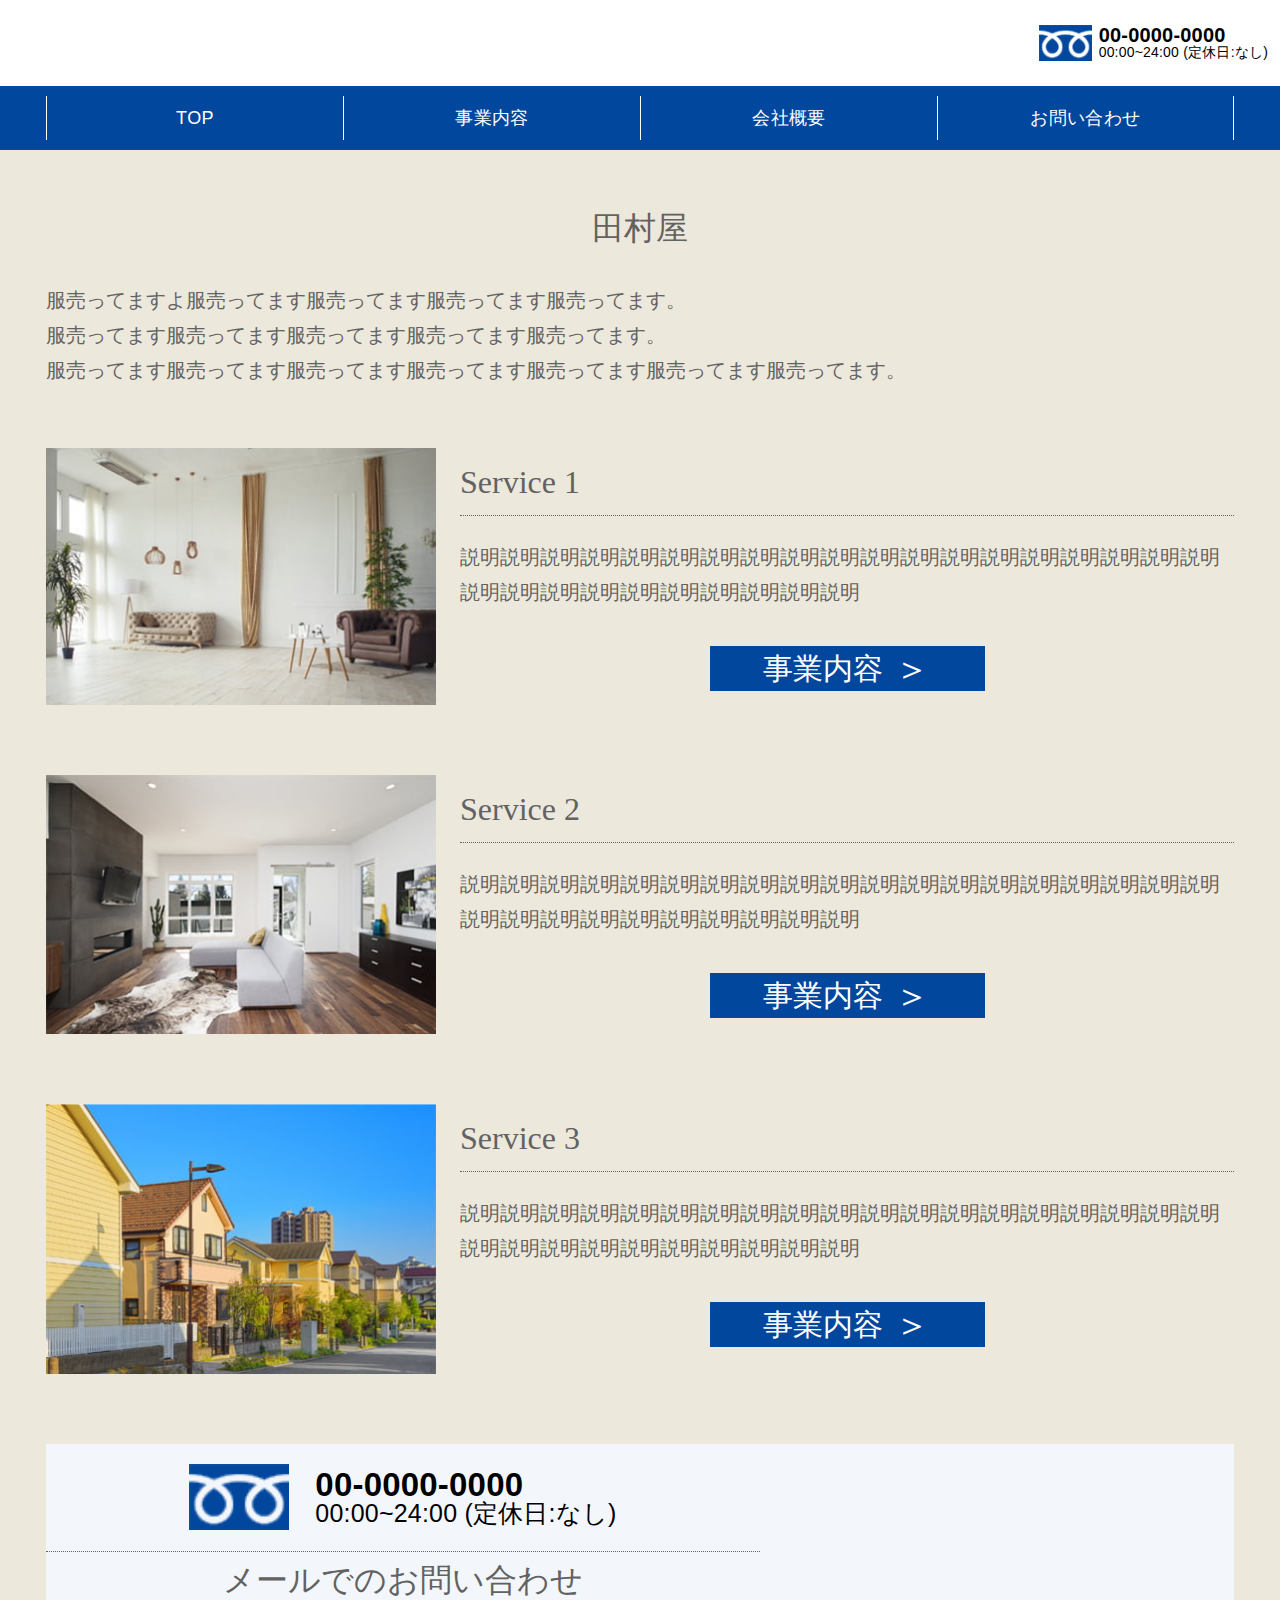
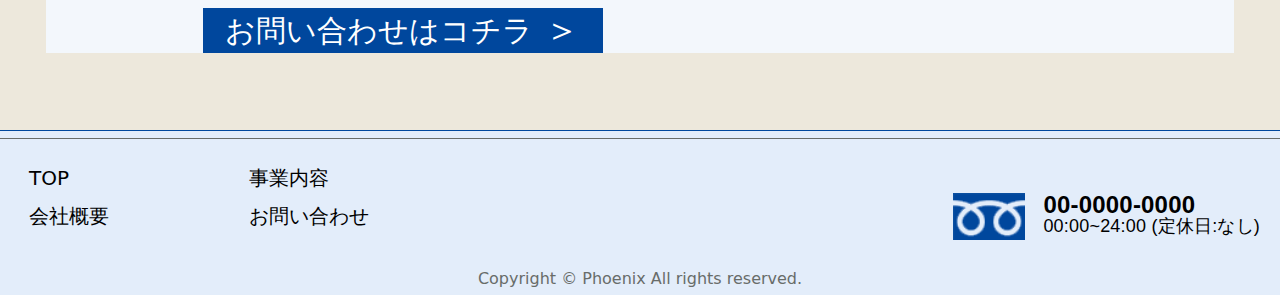
==== index.html @ 678278f4 "トップページと事業内容追加" ====
<!doctype html>
<html lang="ja">

<head>
  <meta charset="UTF-8">
  <meta name="viewport" content="width=device-width, initial-scale=1, shrink-to-fit=no">
  <title>田村屋</title>
  <link rel="stylesheet" href="css/style2.css">
</head>

<body>
  <header class="header">
    <div class="header__inner">
      <div class="header__logo">
        <a href="index.html">
          <img src="" alt="">
        </a>
      </div>
      <div class="header__contact">
        <div class="header__contact__icon">
          <img src="img/icon_tel.png" alt="">
        </div>
        <div class="header__contact__txt">
          <p class="header__contact__txt--1"><a href="tel:03-6456-3556">00-0000-0000</a></p>
          <p class="header__contact__txt--2">00:00~24:00 (定休日:なし)</p>
        </div>
      </div>
    </div>

    <nav class="header__nav">
      <ul class="header__nav-list">
        <li class="header__nav-list-item">
          <a href="index.html">TOP</a>
        </li>
        <li class="header__nav-list-item">
          <a href="remodel/index.html">事業内容</a>
        </li>
        </li>
        <li class="header__nav-list-item">
          <a href="about/index.html">会社概要</a>
        </li>
        <li class="header__nav-list-item">
          <a href="contact/index.html">お問い合わせ</a>
        </li>
      </ul>
    </nav>

  </header>
  <main class="top">

    <div class="content__inner">
      <section class="intro">
        <h2 class="sec__ttl">田村屋</h2>
        <p class="sec__txt">
          服売ってますよ服売ってます服売ってます服売ってます服売ってます。<br>
          服売ってます服売ってます服売ってます服売ってます服売ってます。<br>
          服売ってます服売ってます服売ってます服売ってます服売ってます服売ってます服売ってます。
        </p>
      </section>

      <section class="service">
        <div class="service__img">
          <img src="img/top_pic01.jpg" alt="">
        </div>
        <div class="service__content">
          <div class="service__content-head">
            <h2 class="sec__ttl">Service 1</h2>
          </div>
          <div class="service__content-bottom">
            <p class="sec__txt">説明説明説明説明説明説明説明説明説明説明説明説明説明説明説明説明説明説明説明説明説明説明説明説明説明説明説明説明説明</p>
            <a href="category/refurbishment/index.html">事業内容 <span class="icon">＞</span></a>
          </div>
        </div>
      </section>

      <section class="service">
        <div class="service__img">
          <img src="img/top_pic02.jpg" alt="">
        </div>
        <div class="service__content">
          <div class="service__content-head">
            <h2 class="sec__ttl">Service 2</h2>
          </div>
          <div class="service__content-bottom">
            <p class="sec__txt">説明説明説明説明説明説明説明説明説明説明説明説明説明説明説明説明説明説明説明説明説明説明説明説明説明説明説明説明説明</p>
            <a href="category/renovation/index.html">事業内容 <span class="icon">＞</span></a>
          </div>
        </div>
      </section>

      <section class="service">
        <div class="service__img">
          <img src="img/top_pic03.jpg" alt="">
        </div>
        <div class="service__content">
          <div class="service__content-head">
            <h2 class="sec__ttl">Service 3</h2>
          </div>
          <div class="service__content-bottom">
            <p class="sec__txt">説明説明説明説明説明説明説明説明説明説明説明説明説明説明説明説明説明説明説明説明説明説明説明説明説明説明説明説明説明
            </p>
            <a href="category/roof/index.html">事業内容 <span class="icon">＞</span></a>
          </div>
        </div>
      </section>

      <!--
      <section class="service-panel">
        <div class="service__content">
          <div class="service__content-head">
            <h2 class="sec__ttl">太陽光パネル設置サービス</h2>
          </div>
          <div class="service__content-bottom">
            <p class="sec__txt">太陽光パネルが0円で設置可能です。ご自宅の屋根を太陽光設置に貸していただけませんか？<br>
              ・地球にやさしいクリーンな太陽光発電<br>
              ・災害の備えに
            </p>
            <a href="category/solar/index.html">詳しくはコチラ <span class="icon">＞</span></a>
          </div>
        </div>
        <div class="service__img">
          <img src="img/top_pic07.jpg" alt="">
        </div>
      </section>
    -->

      <section class="sec__contact">
        <div class="sec__contact__content">
          <div class="sec__contact__content-head">
            <div class="sec__contact__content__icon">
              <img src="img/icon_tel.png" alt="">
            </div>
            <div class="sec__contact__content__txt">
              <p class="sec__contact__content__txt--1"><a href="tel:03-6456-3556">00-0000-0000</a></p>
              <p class="sec__contact__content__txt--2">00:00~24:00 (定休日:なし)</p>
            </div>
          </div>
          <div class="sec__contact__content-bottom">
            <p class="sec__txt">メールでのお問い合わせ</p>
            <a href="">お問い合わせはコチラ <span class="icon">＞</span></a>
          </div>
        </div>
      </section>
    </div>
  </main>

  <footer class="footer">
    <div class="footer__inner">
      <nav class="footer__nav">
        <ul class="footer__nav-list">
          <li class="footer__nav-list-item">
            <a href="index.html">TOP</a>
          </li>
          <li class="footer__nav-list-item">
            <a href="case/index.html">事業内容</a>
          </li>
          <li class="footer__nav-list-item">
            <a href="about/index.html">会社概要</a>
          </li>
          <li class="footer__nav-list-item">
            <a href="contact/index.html">お問い合わせ</a>
          </li>
        </ul>
      </nav>
      <div class="footer__contact">
        <div class="footer__contact__icon">
          <img src="img/icon_tel.png" alt="">
        </div>
        <div class="footer__contact__txt">
          <p class="footer__contact__txt--1"><a href="tel:03-6456-3556">00-0000-0000</a></p>
          <p class="footer__contact__txt--2">00:00~24:00 (定休日:なし)</p>
        </div>
      </div>
    </div>
    <small class="copyright">Copyright © Phoenix All rights reserved.</small>
  </footer>
</body>

</html>
---- css/style2.css ----
@charset "UTF-8";
/*! sanitize.css v8.0.0 | CC0 License | github.com/csstools/sanitize.css */
*,
::before,
::after {
  background-repeat: no-repeat;
  box-sizing: border-box;
}

::before,
::after {
  text-decoration: inherit;
  vertical-align: inherit;
}

html {
  font-size: 62.5%;
  cursor: default;
  font-family: system-ui, -apple-system, Segoe UI, Roboto, Ubuntu, Cantarell, Oxygen, sans-serif, "Apple Color Emoji", "Segoe UI Emoji", "Segoe UI Symbol", "Noto Color Emoji";
  line-height: 1.15;
  -moz-tab-size: 4;
  tab-size: 4;
  -ms-text-size-adjust: 100%;
  -webkit-text-size-adjust: 100%;
  word-break: break-word;
}

html,
body,
h1,
h2,
h3,
h4,
h5,
h6,
a,
p,
span,
em,
small,
strong,
sub,
sup,
mark,
del,
ins,
strike,
abbr,
dfn,
blockquote,
q,
cite,
code,
pre,
ol,
ul,
li,
dl,
dt,
dd,
div,
section,
article,
main,
aside,
nav,
header,
hgroup,
footer,
img,
figure,
figcaption,
address,
time,
audio,
video,
canvas,
iframe,
details,
summary,
fieldset,
form,
label,
legend,
table,
caption,
tbody,
tfoot,
thead,
tr,
th,
td {
  margin: 0;
  padding: 0;
  border: 0;
}

* {
  font-family: inherit;
  font-size: inherit;
  line-height: inherit;
}

h1 {
  font-size: 2em;
}

hr {
  height: 0;
  overflow: visible;
}

main {
  display: block;
  background-color: #ede8dc;
}

code,
kbd,
samp,
pre {
  font-family: Menlo, Consolas, Roboto Mono, Ubuntu Monospace, Oxygen Mono, Liberation Mono, monospace;
  font-size: 1em;
}

ol,
ul {
  list-style: none;
}

img,
video {
  max-width: 100%;
}

abbr[title] {
  text-decoration: underline dotted;
}

b,
strong {
  font-weight: bolder;
}

small {
  font-size: 80%;
}

::-moz-selection {
  background-color: #b3d4fc;
  color: #000;
  text-shadow: none;
}

::selection {
  background-color: #b3d4fc;
  color: #000;
  text-shadow: none;
}

audio,
canvas,
iframe,
img,
svg,
video {
  vertical-align: middle;
}

audio,
canvas,
video {
  display: inline-block;
}

audio:not([controls]) {
  display: none;
  height: 0;
}

img {
  border-style: none;
}

svg {
  fill: currentColor;
}

svg:not(:root) {
  overflow: hidden;
}

table {
  border-collapse: collapse;
}

button,
input,
select,
textarea {
  font-family: inherit;
  font-size: inherit;
  line-height: inherit;
}

button {
  overflow: visible;
  text-transform: none;
}

button,
[type="button"],
[type="reset"],
[type="submit"] {
  -webkit-appearance: button;
}

fieldset {
  padding: 0.35em 0.75em 0.625em;
}

button {
  background-color: transparent;
  border: none;
  cursor: pointer;
  outline: none;
  padding: 0;
  appearance: none;
}

button,
input {
  overflow: visible;
}

legend {
  color: inherit;
  display: table;
  max-width: 100%;
  white-space: normal;
}

progress {
  display: inline-block;
  vertical-align: baseline;
}

button,
select {
  text-transform: none;
}

textarea {
  margin: 0;
  overflow: auto;
  resize: vertical;
}

[type="checkbox"],
[type="radio"] {
  padding: 0;
}

[type="search"] {
  -webkit-appearance: textfield;
  outline-offset: -2px;
}

::-webkit-inner-spin-button,
::-webkit-outer-spin-button {
  height: auto;
}

::-webkit-input-placeholder {
  opacity: 0.54;
}

::-webkit-search-decoration {
  -webkit-appearance: none;
}

::-webkit-file-upload-button {
  -webkit-appearance: button;
  font: inherit;
}

::-moz-focus-inner {
  border-style: none;
  padding: 0;
}

:-moz-focusring {
  outline: 1px dotted ButtonText;
}

dialog {
  background-color: #fff;
  border: solid;
  color: #000;
  display: block;
  height: -moz-fit-content;
  height: -webkit-fit-content;
  height: fit-content;
  left: 0;
  margin: auto;
  padding: 1em;
  position: absolute;
  right: 0;
  width: -moz-fit-content;
  width: -webkit-fit-content;
  width: fit-content;
}

dialog:not([open]) {
  display: none;
}

summary {
  display: list-item;
}

a,
area,
button,
input,
label,
select,
summary,
textarea,
[tabindex] {
  -ms-touch-action: manipulation;
  touch-action: manipulation;
}

a {
  text-decoration: none;
}

template,
[hidden] {
  display: none;
}

[aria-busy="true"] {
  cursor: progress;
}

[aria-controls] {
  cursor: pointer;
}

[aria-disabled="true"],
[disabled] {
  cursor: not-allowed;
}

[aria-hidden="false"][hidden]:not(:focus) {
  clip: rect(0, 0, 0, 0);
  display: inherit;
  position: absolute;
}

a {
  color: inherit;
}

img {
  width: 100%;
  height: auto;
}

.sp {
  display: none !important;
}

@media screen and (max-width: 768px) {
  .sp {
    display: block !important;
  }
}

@media screen and (max-width: 768px) {
  .pc {
    display: none !important;
  }
}

.sec__ttl {
  font-family: '游明朝','Yu Mincho',YuMincho,'Hiragino Mincho Pro',serif;
  font-size: 32px;
  font-weight: 500;
  color: #626262;
}

@media screen and (max-width: 1180px) {
  .sec__ttl {
    font-size: 2.5vw;
  }
}

@media screen and (max-width: 768px) {
  .sec__ttl {
    font-size: 18px;
  }
}

.sec__txt,
.case__content-bottom p {
  font-family: '游明朝','Yu Mincho',YuMincho,'Hiragino Mincho Pro',serif;
  font-size: 20px;
  line-height: calc(35 / 20);
  color: #626262;
}

@media screen and (max-width: 1180px) {
  .sec__txt,
  .case__content-bottom p {
    font-size: 1.6vw;
  }
}

@media screen and (max-width: 768px) {
  .sec__txt,
  .case__content-bottom p {
    font-size: 13px;
    line-height: 1.5;
  }
}

.sec__inner {
  width: calc(100% - 92px);
  max-width: 1190px;
  margin: 0 auto;
}

@media screen and (max-width: 1180px) {
  .sec__inner {
    width: 96%;
  }
}

.content__inner {
  width: calc(100% - 92px);
  max-width: 1190px;
  margin: 0 auto;
}

@media screen and (max-width: 1180px) {
  .content__inner {
    width: 96%;
  }
}

body.fixed {
  overflow: hidden;
  height: 100vh;
}

.sec__contact {
  display: flex;
  justify-content: space-between;
  background-color: #f3f7fc;
}

@media screen and (max-width: 768px) {
  .sec__contact {
    flex-wrap: wrap;
  }
}

.sec__contact__content {
  width: calc(100% - 474px);
  background-color: #f3f7fc;
}

@media screen and (max-width: 1180px) {
  .sec__contact__content {
    width: 49%;
  }
}

@media screen and (max-width: 768px) {
  .sec__contact__content {
    width: 100%;
  }
}

.sec__contact__content-head {
  display: flex;
  justify-content: center;
  align-items: center;
  height: 108px;
  border-bottom: 1px dotted #626262;
}

@media screen and (max-width: 1180px) {
  .sec__contact__content-head {
    height: auto;
    padding: 5% 0;
  }
}

.sec__contact__content__icon {
  width: 100px;
}

@media screen and (max-width: 1180px) {
  .sec__contact__content__icon {
    width: 18%;
  }
}

.sec__contact__content__icon img {
  width: 100%;
}

.sec__contact__content__txt {
  font-family: 'Hiragino Kaku Gothic ProN', 'ヒラギノ角ゴ ProN W3', Meiryo, メイリオ, Osaka, 'MS PGothic', arial, helvetica, sans-serif;
  font-style: normal;
  font-weight: 400;
  letter-spacing: .02em;
  line-height: 1;
  padding-left: 26px;
}

@media screen and (max-width: 1180px) {
  .sec__contact__content__txt {
    padding-left: 3%;
  }
}

.sec__contact__content__txt--1 a {
  margin-bottom: 0.2em;
  font-weight: bold;
  font-size: 33px;
}

@media screen and (max-width: 1180px) {
  .sec__contact__content__txt--1 a {
    font-size: 2.5vw;
  }
}

@media screen and (max-width: 768px) {
  .sec__contact__content__txt--1 a {
    font-size: 18px;
  }
}

.sec__contact__content__txt--2 {
  font-size: 25px;
}

@media screen and (max-width: 1180px) {
  .sec__contact__content__txt--2 {
    font-size: 2vw;
  }
}

@media screen and (max-width: 768px) {
  .sec__contact__content__txt--2 {
    font-size: 16px;
  }
}

.sec__contact__content-bottom {
  text-align: center;
}

@media screen and (max-width: 768px) {
  .sec__contact__content-bottom {
    padding-bottom: 1em;
  }
}

.sec__contact__content-bottom .sec__txt {
  font-size: 32px;
}

@media screen and (max-width: 1180px) {
  .sec__contact__content-bottom .sec__txt {
    font-size: 2.5vw;
  }
}

@media screen and (max-width: 768px) {
  .sec__contact__content-bottom .sec__txt {
    font-size: 18px;
  }
}

.sec__contact__content-bottom a {
  display: flex;
  align-items: center;
  justify-content: center;
  width: 400px;
  height: 45px;
  margin: 0 auto;
  background-color: #00479d;
  font-family: '游明朝','Yu Mincho',YuMincho,'Hiragino Mincho Pro',serif;
  font-size: 30px;
  line-height: 45px;
  color: #ffffff;
}

@media screen and (max-width: 1180px) {
  .sec__contact__content-bottom a {
    width: 13em;
    height: 1.5em;
    font-size: 2.5vw;
    line-height: 1.5;
  }
}

@media screen and (max-width: 768px) {
  .sec__contact__content-bottom a {
    font-size: 18px;
  }
}

.sec__contact__content-bottom a .icon {
  font-family: 'Hiragino Kaku Gothic ProN', 'ヒラギノ角ゴ ProN W3', Meiryo, メイリオ, Osaka, 'MS PGothic', arial, helvetica, sans-serif;
  font-style: normal;
  font-weight: 400;
  letter-spacing: .02em;
  font-size: 120%;
  font-weight: 500;
  line-height: 1.5;
  margin-left: .3em;
}

.footer {
  background-color: #e3edfa;
  padding-top: 7px;
  padding-bottom: 7px;
  border-top: 1px solid #00479d;
}

@media screen and (max-width: 768px) {
  .footer {
    padding-top: 4px;
  }
}

.footer__inner {
  display: flex;
  justify-content: space-between;
  border-top: 1px solid #686c69;
  padding-left: 29px;
  padding-right: 20px;
  padding-bottom: 27px;
}

@media screen and (max-width: 768px) {
  .footer__inner {
    flex-wrap: wrap;
  }
}


.footer__nav {
  width: 440px;
  margin-top: 28px;
}

.footer__nav-list {
  display: flex;
  justify-content: space-between;
  flex-wrap: wrap;
}

.footer__nav-list-item {
  width: 50%;
  margin-bottom: 15px;
}

.footer__nav-list-item a {
  font-size: 20px;
  color: #000000;
}

@media screen and (max-width: 768px) {
  .footer__nav-list-item a {
    font-size: 14px;
  }
}

.footer__contact {
  display: flex;
  margin-top: 54px;
}

@media screen and (max-width: 768px) {
  .footer__contact {
    margin-top: 10px;
  }
}

.footer__contact__icon {
  width: 72px;
}

.footer__contact__icon img {
  width: 100%;
}

.footer__contact__txt {
  font-family: 'Hiragino Kaku Gothic ProN', 'ヒラギノ角ゴ ProN W3', Meiryo, メイリオ, Osaka, 'MS PGothic', arial, helvetica, sans-serif;
  font-style: normal;
  font-weight: 400;
  letter-spacing: .02em;
  line-height: 1;
  padding-left: 18px;
}

.footer__contact__txt--1 a {
  margin-bottom: 0.2em;
  font-weight: bold;
  font-size: 24px;
}

@media screen and (max-width: 768px) {
  .footer__contact__txt--1 a {
    font-size: 18px;
  }
}

.footer__contact__txt--2 {
  font-size: 18px;
}

@media screen and (max-width: 768px) {
  .footer__contact__txt--2 {
    font-size: 16px;
  }
}

.footer .copyright {
  display: block;
  text-align: center;
  font-size: 16px;
  color: #686c69;
}

@media screen and (max-width: 768px) {
  .footer .copyright {
    font-size: 12px;
  }
}

.header {
  width: 100%;
}

.header__inner {
  display: flex;
  justify-content: space-between;
  align-items: center;
  width: 100%;
  height: 86px;
  padding-left: 64px;
  padding-right: 12px;
}

@media screen and (max-width: 768px) {
  .header__inner {
    padding: 0 2%;
    height: 50px;
  }
}

.header__logo {
  width: 288px;
}

@media screen and (max-width: 768px) {
  .header__logo {
    width: 120px;
  }
}

.header__contact {
  display: flex;
}

.header__contact__icon {
  width: 60px;
}

@media screen and (max-width: 768px) {
  .header__contact__icon {
    width: 45px;
  }
}

.header__contact__txt {
  font-family: 'Hiragino Kaku Gothic ProN', 'ヒラギノ角ゴ ProN W3', Meiryo, メイリオ, Osaka, 'MS PGothic', arial, helvetica, sans-serif;
  font-style: normal;
  font-weight: 400;
  letter-spacing: .02em;
  line-height: 1;
  padding-left: 3%;
}

.header__contact__txt--1 a {
  margin-bottom: 0.2em;
  font-weight: bold;
  font-size: 20px;
}

@media screen and (max-width: 768px) {
  .header__contact__txt--1 a {
    font-size: 14px;
  }
}

.header__contact__txt--2 {
  font-size: 14px;
  white-space: nowrap;
}

@media screen and (max-width: 768px) {
  .header__contact__txt--2 {
    font-size: 10px;
    white-space: nowrap;
  }
}

.header__nav {
  height: 64px;
  background-color: #00479d;
  color: #ffffff;
}

@media screen and (max-width: 768px) {
  .header__nav {
    height: 40px;
  }
}

.header__nav-list {
  display: flex;
  justify-content: space-between;
  align-items: center;
  width: calc(100% - 92px);
  max-width: 1190px;
  margin: 0 auto;
  height: 100%;
  padding-top: 10px;
  padding-bottom: 10px;
}

@media screen and (max-width: 1180px) {
  .header__nav-list {
    width: 96%;
  }
}

@media screen and (max-width: 768px) {
  .header__nav-list {
    padding: 5px 0;
  }
}

.header__nav-list-item {
  width: 25%;
  height: 100%;
  text-align: center;
  border-left: 1px solid #fff;
}

.header__nav-list-item:last-child {
  border-right: 1px solid #fff;
}

.header__nav-list-item a {
  display: flex;
  justify-content: center;
  align-items: center;
  height: 100%;
  font-family: 'Hiragino Kaku Gothic ProN', 'ヒラギノ角ゴ ProN W3', Meiryo, メイリオ, Osaka, 'MS PGothic', arial, helvetica, sans-serif;
  font-style: normal;
  font-weight: 400;
  letter-spacing: .02em;
  font-size: 18px;
}

@media screen and (max-width: 1180px) {
  .header__nav-list-item a {
    font-size: 1.6vw;
  }
}

@media screen and (max-width: 768px) {
  .header__nav-list-item a {
    font-size: 10px;
  }
}

.about__about {
  margin-bottom: 93px;
}

@media screen and (max-width: 768px) {
  .about__about {
    margin-bottom: 40px;
  }
}

.about__about dl {
  display: flex;
  align-items: flex-start;
  flex-wrap: wrap;
}

.about__about dt {
  align-self: stretch;
  width: 17%;
  padding: 12px 0;
  padding-left: 35px;
  border-bottom: 1px solid #00479d;
}

@media screen and (max-width: 768px) {
  .about__about dt {
    width: 20%;
    padding: 8px 0;
    padding-left: 0;
  }
}

.about__about dd {
  align-self: stretch;
  width: 83%;
  padding: 12px 0;
  border-bottom: 1px solid #626262;
}

@media screen and (max-width: 768px) {
  .about__about dd {
    width: 80%;
    padding: 8px 0;
  }
}

.about__access {
  margin-bottom: 100px;
}

@media screen and (max-width: 768px) {
  .about__access {
    margin-bottom: 40px;
  }
}

.about__access .sec__ttl {
  margin-bottom: 40px;
}

@media screen and (max-width: 768px) {
  .about__access .sec__ttl {
    margin-bottom: 16px;
  }
}

.case .content__inner {
  display: flex;
  justify-content: space-between;
}

.case__aside {
  width: 30.59829%;
  margin-bottom: 62px;
}

.case__aside__content {
  margin-bottom: 58px;
}

.case__aside__content-head {
  height: 68px;
  border-bottom: 1px solid #00479d;
}

.case__aside__content-head .sec__ttl {
  line-height: 68px;
}

.case__aside__content-bottom li {
  padding: 15px 0;
  border-bottom: 1px dotted #626262;
}

.case__aside__content-bottom li a {
  display: flex;
  align-items: center;
  width: 100%;
  height: 100%;
  font-family: '游明朝','Yu Mincho',YuMincho,'Hiragino Mincho Pro',serif;
  font-size: 20px;
  line-height: calc(35 / 20);
  color: #626262;
}

@media screen and (max-width: 1180px) {
  .case__aside__content-bottom li a {
    font-size: 1.6vw;
  }
}

@media screen and (max-width: 768px) {
  .case__aside__content-bottom li a {
    font-size: 13px;
    line-height: 1.5;
  }
}

.case__content {
  width: 64.44444%;
}

.case__content-head {
  display: flex;
  justify-content: space-between;
  align-items: center;
  height: 68px;
  border-bottom: 1px dotted #626262;
}

.case__content-head .sec__ttl {
  line-height: 1.3;
}

.case__content-bottom {
  padding-top: 24px;
  padding-bottom: 1.5em;
}

.case .sec__contact {
  width: 100%;
}

.contact__content {
  margin-bottom: 93px;
}

@media screen and (max-width: 768px) {
  .contact__content {
    margin-bottom: 40px;
  }
}

.contact__content dl {
  display: flex;
  align-items: flex-start;
  flex-wrap: wrap;
  border-top: 1px solid #626262;
}

.contact__content dt {
  position: relative;
  align-self: stretch;
  width: 30%;
  padding: 12px 0;
  padding-left: 35px;
  background-color: #f5f9fe;
  border-left: 1px solid #626262;
  border-right: 1px solid #626262;
  border-bottom: 1px solid #626262;
  font-family: 'Hiragino Kaku Gothic ProN', 'ヒラギノ角ゴ ProN W3', Meiryo, メイリオ, Osaka, 'MS PGothic', arial, helvetica, sans-serif;
  font-style: normal;
  font-weight: 400;
  letter-spacing: .02em;
  font-weight: 700;
  font-size: 20px;
}

@media screen and (max-width: 768px) {
  .contact__content dt {
    width: 100%;
  }
}

.contact__content dt::after {
  content: "任意";
  position: absolute;
  top: 10px;
  right: 16px;
  width: 52px;
  height: 24px;
  background-color: #0068b7;
  text-align: center;
  font-size: 14px;
  line-height: 24px;
  font-weight: normal;
  color: #ffffff;
}

.contact__content dt.required::after {
  content: "必須";
  background-color: #e60012;
}

.contact__content dd {
  align-self: stretch;
  width: 70%;
  padding: 12px 16px;
  border-right: 1px solid #626262;
  border-bottom: 1px solid #626262;
  font-family: 'Hiragino Kaku Gothic ProN', 'ヒラギノ角ゴ ProN W3', Meiryo, メイリオ, Osaka, 'MS PGothic', arial, helvetica, sans-serif;
  font-style: normal;
  font-weight: 400;
  letter-spacing: .02em;
  font-size: 20px;
}

@media screen and (max-width: 768px) {
  .contact__content dd {
    width: 100%;
    border-left: 1px solid #626262;
  }
}

.contact__content dd p {
  margin: 8px 0 12px;
}

.contact__content dd select {
  background-color: #f8f8f8;
  border-radius: 3px;
  width: 300px;
  height: 33px;
  padding-left: 24px;
  background-image: url("../img/contact/arrow_select.png");
  background-size: 10px auto;
  background-position: right 10px center;
  background-repeat: no-repeat;
  -webkit-appearance: none;
}

@media screen and (max-width: 768px) {
  .contact__content dd select {
    width: 100%;
    padding-left: 1em;
  }
}

.contact__content dd input {
  width: 500px;
  height: 42px;
  padding-left: 24px;
  border: 1px solid #bab1b1;
  border-radius: 3px;
  outline: none;
  line-height: 42px;
}

@media screen and (max-width: 768px) {
  .contact__content dd input {
    width: 100%;
    font-size: 16px;
    padding-left: 1em;
  }
}

.contact__content dd.address input {
  margin-bottom: 10px;
}

#zip {
  width: 180px;
}

.contact__content dd textarea {
  width: 500px;
  padding-left: 24px;
  border: 1px solid #bab1b1;
  border-radius: 3px;
  outline: none;
  font-family: 'Hiragino Kaku Gothic ProN', 'ヒラギノ角ゴ ProN W3', Meiryo, メイリオ, Osaka, 'MS PGothic', arial, helvetica, sans-serif;
  font-style: normal;
  font-weight: 400;
  letter-spacing: .02em;
  font-size: 20px;
}

@media screen and (max-width: 768px) {
  .contact__content dd textarea {
    padding-left: 1em;
    width: 100%;
    font-size: 16px;
  }
}

.contact__content dd.address select {
  margin-bottom: 12px;
}

.contact__content input[type="submit"] {
  display: block;
  background-color: #00479d;
  border: 1px solid #ff7600;
  width: 376px;
  height: 82px;
  margin: 74px auto 0;
  font-size: 38px;
  font-weight: 700;
  color: #ffffff;
}

@media screen and (max-width: 768px) {
  .contact__content input[type="submit"] {
    width: 80%;
    height: 50px;
    margin-top: 30px;
    font-size: 20px;
  }
}

.contact__access {
  margin-bottom: 100px;
}

.contact__access .sec__ttl {
  margin-bottom: 40px;
}

.remodel {
  display: flex;
  justify-content: space-between;
}

.remodel__sec {
  margin-bottom: 42px;
}

.remodel__step {
  display: flex;
  justify-content: center;
  align-items: center;
  width: 180px;
  height: 50px;
  margin-bottom: 27px;
  background-color: #00479d;
}

@media screen and (max-width: 768px) {
  .remodel__step {
    width: 100px;
    height: 36px;
    margin-bottom: 16px;
  }
}

.remodel__step__num {
  font-family: '游明朝','Yu Mincho',YuMincho,'Hiragino Mincho Pro',serif;
  font-size: 32px;
  color: #ffffff;
}

@media screen and (max-width: 768px) {
  .remodel__step__num {
    font-size: 18px;
  }
}

@media screen and (max-width: 768px) {
  .remodel {
    flex-wrap: wrap;
  }
}

.remodel__img {
  width: 393px;
}

@media screen and (max-width: 768px) {
  .remodel__img {
    width: 100%;
    margin-bottom: 10px;
  }
}

.remodel__content {
  width: calc(100% - 418px);
}

@media screen and (max-width: 768px) {
  .remodel__content {
    width: 100%;
  }
}

.remodel__content-head {
  height: 68px;
  border-bottom: 1px dotted #626262;
}

@media screen and (max-width: 768px) {
  .remodel__content-head {
    height: 36px;
  }
}

.remodel__content-head .sec__ttl {
  line-height: 68px;
}

@media screen and (max-width: 768px) {
  .remodel__content-head .sec__ttl {
    line-height: 36px;
  }
}

.remodel__content-bottom {
  padding-top: 24px;
}

@media screen and (max-width: 768px) {
  .remodel__content-bottom {
    padding-top: 10px;
  }
}

.sub {
  padding-bottom: 66px;
}

@media screen and (max-width: 768px) {
  .sub {
    padding-bottom: 40px;
  }
}

.top {
  padding-bottom: 77px;
}

@media screen and (max-width: 768px) {
  .top {
    padding-bottom: 40px;
  }
}

.top .intro {
  padding: 60px 0;
}

@media screen and (max-width: 768px) {
  .top .intro {
    padding: 30px 0;
  }
}

.top .intro .sec__ttl {
  text-align: center;
  margin-bottom: 36px;
}

@media screen and (max-width: 768px) {
  .top .intro .sec__ttl {
    margin-bottom: 1em;
  }
}

.top .service {
  display: flex;
  justify-content: space-between;
  margin-bottom: 70px;
}

@media screen and (max-width: 768px) {
  .top .service {
    flex-wrap: wrap;
    margin-bottom: 40px;
  }
}

.top .service__img {
  width: 390px;
}

@media screen and (max-width: 1180px) {
  .top .service__img {
    width: 35%;
  }
}

@media screen and (max-width: 768px) {
  .top .service__img {
    width: 100%;
  }
}

.top .service__content {
  width: calc(100% - 414px);
}

@media screen and (max-width: 1180px) {
  .top .service__content {
    width: 63%;
  }
}

@media screen and (max-width: 768px) {
  .top .service__content {
    width: 100%;
  }
}

.top .service__content-head {
  height: 68px;
  border-bottom: 1px dotted #626262;
}

@media screen and (max-width: 768px) {
  .top .service__content-head {
    height: 36px;
  }
}

.top .service__content-head .sec__ttl {
  line-height: 68px;
}

@media screen and (max-width: 768px) {
  .top .service__content-head .sec__ttl {
    line-height: 36px;
  }
}

.top .service__content-bottom {
  padding-top: 24px;
}

@media screen and (max-width: 768px) {
  .top .service__content-bottom {
    padding-top: 10px;
  }
}

.top .service__content-bottom .sec__txt {
  margin-bottom: 36px;
}

@media screen and (max-width: 1180px) {
  .top .service__content-bottom .sec__txt {
    margin-bottom: 1.5em;
  }
}

.top .service__content-bottom a {
  display: flex;
  align-items: center;
  justify-content: center;
  width: 275px;
  height: 45px;
  margin: 0 auto;
  background-color: #00479d;
  font-family: '游明朝','Yu Mincho',YuMincho,'Hiragino Mincho Pro',serif;
  font-size: 30px;
  line-height: 45px;
  color: #ffffff;
}

@media screen and (max-width: 1180px) {
  .top .service__content-bottom a {
    width: 9.2em;
    height: 1.5em;
    font-size: 2.3vw;
    line-height: 1.5;
  }
}

@media screen and (max-width: 768px) {
  .top .service__content-bottom a {
    font-size: 16px;
  }
}

.top .service__content-bottom a .icon {
  font-family: 'Hiragino Kaku Gothic ProN', 'ヒラギノ角ゴ ProN W3', Meiryo, メイリオ, Osaka, 'MS PGothic', arial, helvetica, sans-serif;
  font-style: normal;
  font-weight: 400;
  letter-spacing: .02em;
  font-size: 120%;
  font-weight: 500;
  line-height: 45px;
  margin-left: .3em;
}

.top .service-panel {
  display: flex;
  justify-content: space-between;
  background-color: #cdddf3;
  margin-bottom: 94px;
}

@media screen and (max-width: 768px) {
  .top .service-panel {
    flex-wrap: wrap;
    margin-bottom: 40px;
  }
}

.top .service-panel .service__img {
  width: 600px;
}

@media screen and (max-width: 1180px) {
  .top .service-panel .service__img {
    width: 49%;
  }
}

@media screen and (max-width: 768px) {
  .top .service-panel .service__img {
    width: 100%;
    order: 1;
  }
}

.top .service-panel .service__content {
  width: calc(100% - 600px);
}

@media screen and (max-width: 1180px) {
  .top .service-panel .service__content {
    width: 49%;
  }
}

@media screen and (max-width: 768px) {
  .top .service-panel .service__content {
    width: 100%;
    order: 2;
    padding-bottom: 1em;
  }
}

.top .service-panel .service__content-head {
  border-bottom: none;
  height: auto;
  padding-top: 77px;
  padding-bottom: 13px;
}

@media screen and (max-width: 1180px) {
  .top .service-panel .service__content-head {
    padding-top: 8%;
  }
}

.top .service-panel .service__content-bottom {
  padding-top: 0;
}

.top .service-panel .service__content a {
  width: 338px;
  height: 36px;
}

@media screen and (max-width: 768px) {
  .top .service-panel .service__content a {
    width: 12em;
    height: 24px;
  }
}

.top .service-panel .sec__ttl {
  text-align: center;
  line-height: 1;
  font-size: 32px;
}

@media screen and (max-width: 1180px) {
  .top .service-panel .sec__ttl {
    font-size: 2.5vw;
  }
}

@media screen and (max-width: 768px) {
  .top .service-panel .sec__ttl {
    font-size: 18px;
  }
}

.top .service-panel .sec__txt {
  width: 426px;
  font-size: 18px;
  line-height: calc(44 / 18);
  margin-bottom: 28px;
  padding-left: 45px;
}

@media screen and (max-width: 1180px) {
  .top .service-panel .sec__txt {
    width: auto;
    font-size: 1.6vw;
    line-height: 2;
    padding: 0 2em;
    margin-bottom: 1.5em;
  }
}

@media screen and (max-width: 768px) {
  .top .service-panel .sec__txt {
    font-size: 13px;
  }
}

.top .service-remodel {
  display: flex;
  justify-content: space-between;
  margin-bottom: 75px;
}

@media screen and (max-width: 768px) {
  .top .service-remodel {
    flex-wrap: wrap;
    margin-bottom: 40px;
  }
}

.top .service-remodel .service__img {
  width: 600px;
}

@media screen and (max-width: 1180px) {
  .top .service-remodel .service__img {
    width: 49%;
  }
}

@media screen and (max-width: 768px) {
  .top .service-remodel .service__img {
    width: 100%;
  }
}

.top .service-remodel .service__content {
  width: calc(100% - 620px);
}

@media screen and (max-width: 1180px) {
  .top .service-remodel .service__content {
    width: 49%;
  }
}

@media screen and (max-width: 768px) {
  .top .service-remodel .service__content {
    width: 100%;
  }
}

.top .service-remodel .service__content-head {
  height: 64px;
}

.top .service-remodel .service__content-bottom a {
  width: 378px;
  height: 40px;
}

@media screen and (max-width: 1180px) {
  .top .service-remodel .service__content-bottom a {
    width: 12em;
  }
}

.top .service-remodel .sec__ttl {
  line-height: 64px;
  font-size: 32px;
}

@media screen and (max-width: 1180px) {
  .top .service-remodel .sec__ttl {
    font-size: 2.5vw;
  }
}

@media screen and (max-width: 768px) {
  .top .service-remodel .sec__ttl {
    font-size: 18px;
  }
}

.top .service-remodel .sec__txt {
  font-size: 18px;
  margin-bottom: 63px;
}

@media screen and (max-width: 1180px) {
  .top .service-remodel .sec__txt {
    font-size: 1.6vw;
    margin-bottom: 2em;
  }
}

@media screen and (max-width: 768px) {
  .top .service-remodel .sec__txt {
    font-size: 13px;
  }
}
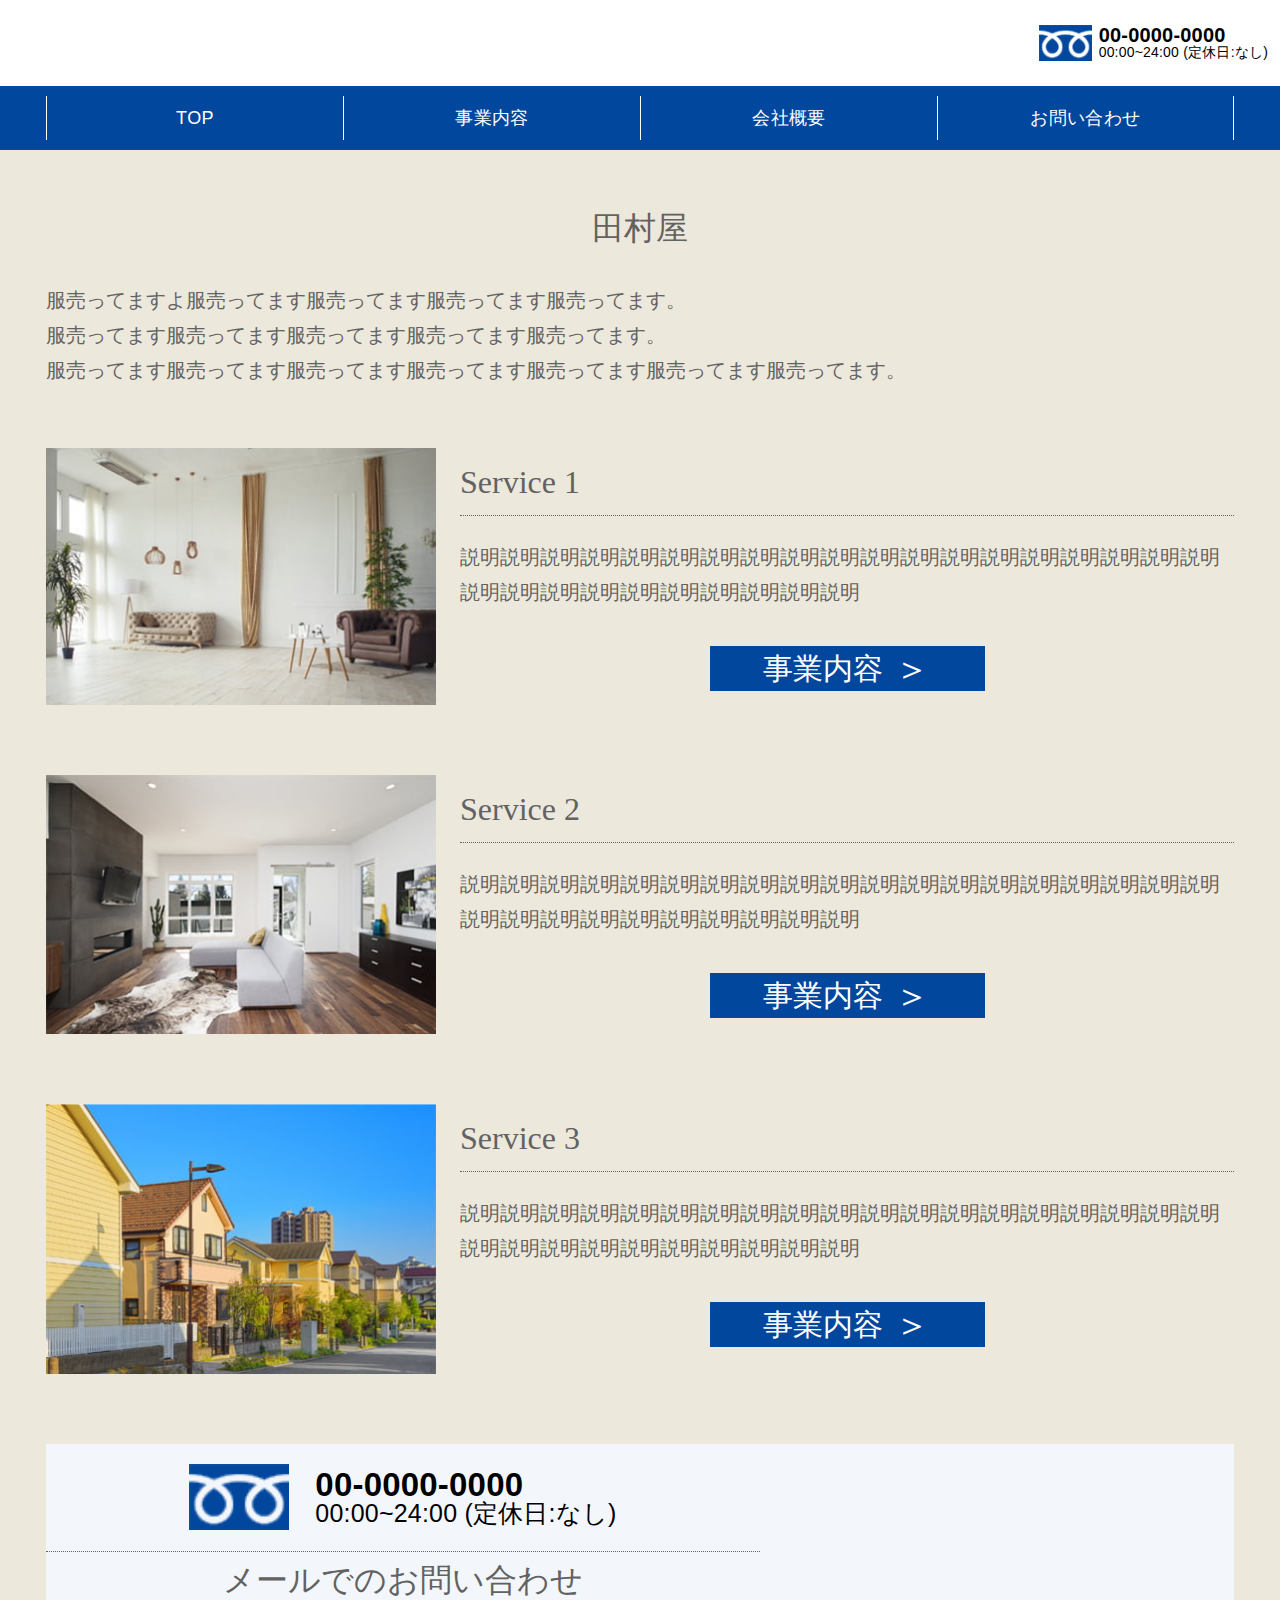
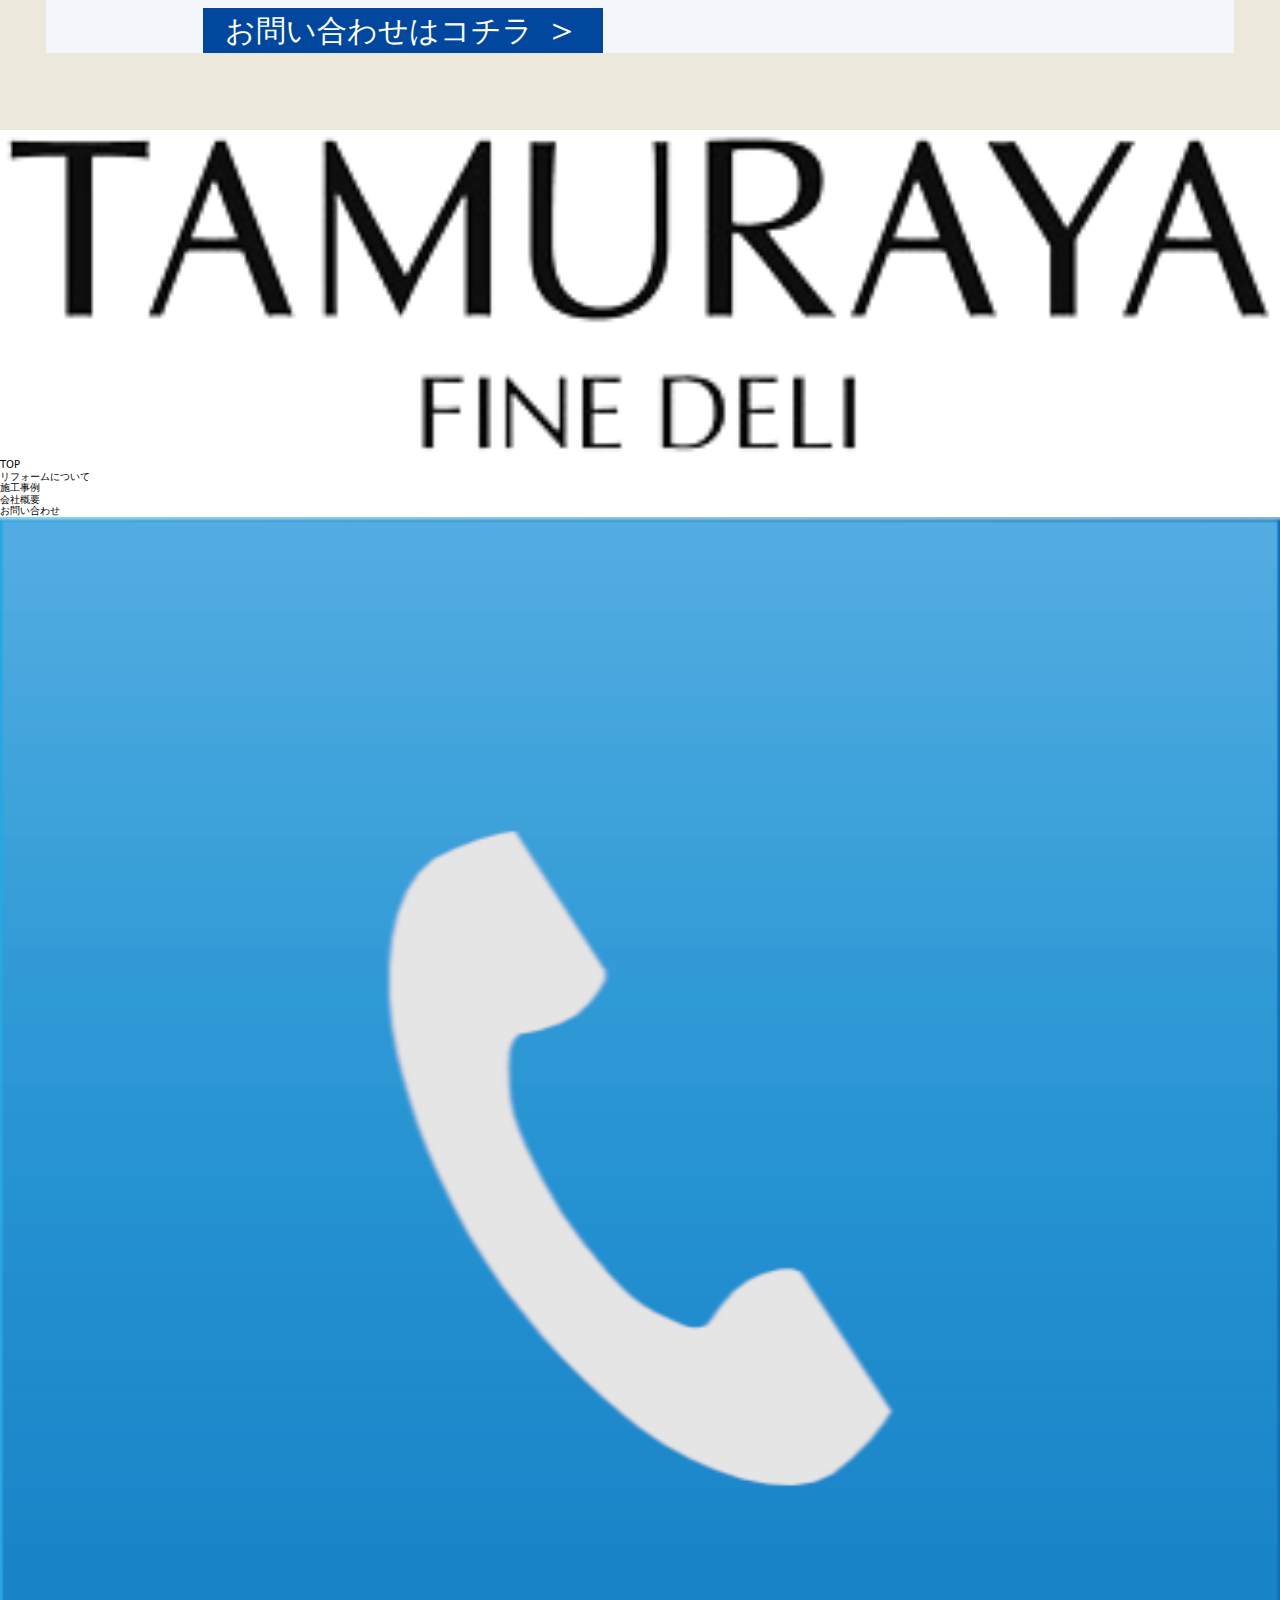
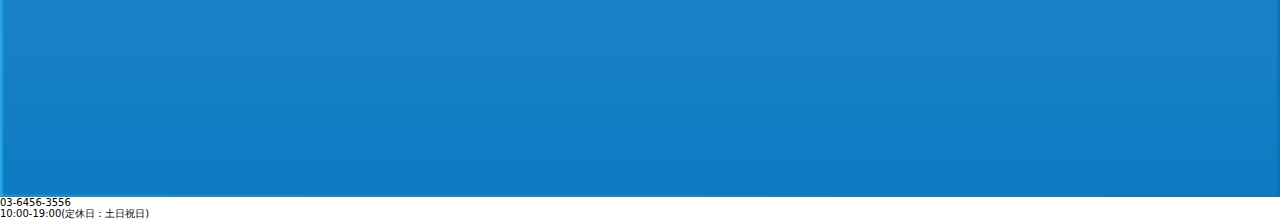
==== commit 87b69ee2: "微調整" ====
--- a/index.html
+++ b/index.html
@@ -33,7 +33,7 @@
           <a href="index.html">TOP</a>
         </li>
         <li class="header__nav-list-item">
-          <a href="remodel/index.html">事業内容</a>
+          <a href="contents/index.html">事業内容</a>
         </li>
         </li>
         <li class="header__nav-list-item">
@@ -144,36 +144,20 @@
     </div>
   </main>
 
-  <footer class="footer">
-    <div class="footer__inner">
-      <nav class="footer__nav">
-        <ul class="footer__nav-list">
-          <li class="footer__nav-list-item">
-            <a href="index.html">TOP</a>
-          </li>
-          <li class="footer__nav-list-item">
-            <a href="case/index.html">事業内容</a>
-          </li>
-          <li class="footer__nav-list-item">
-            <a href="about/index.html">会社概要</a>
-          </li>
-          <li class="footer__nav-list-item">
-            <a href="contact/index.html">お問い合わせ</a>
-          </li>
-        </ul>
-      </nav>
-      <div class="footer__contact">
-        <div class="footer__contact__icon">
-          <img src="img/icon_tel.png" alt="">
-        </div>
-        <div class="footer__contact__txt">
-          <p class="footer__contact__txt--1"><a href="tel:03-6456-3556">00-0000-0000</a></p>
-          <p class="footer__contact__txt--2">00:00~24:00 (定休日:なし)</p>
-        </div>
+    <footer>
+      <img src="img/tamuraya.png" alt="">
+      <div class="footer_nav">
+        <p>TOP</p>
+        <p>リフォームについて</p>
+        <p>施工事例</p>
+        <p>会社概要</p>
+        <p>お問い合わせ</p>
       </div>
-    </div>
-    <small class="copyright">Copyright © Phoenix All rights reserved.</small>
-  </footer>
+      <div class="footer_contact">
+        <img src="img/call_btn.png" alt="">
+        <p>03-6456-3556<br>10:00-19:00(定休日：土日祝日)</p>
+      </div>
+    </footer>
 </body>
 
 </html>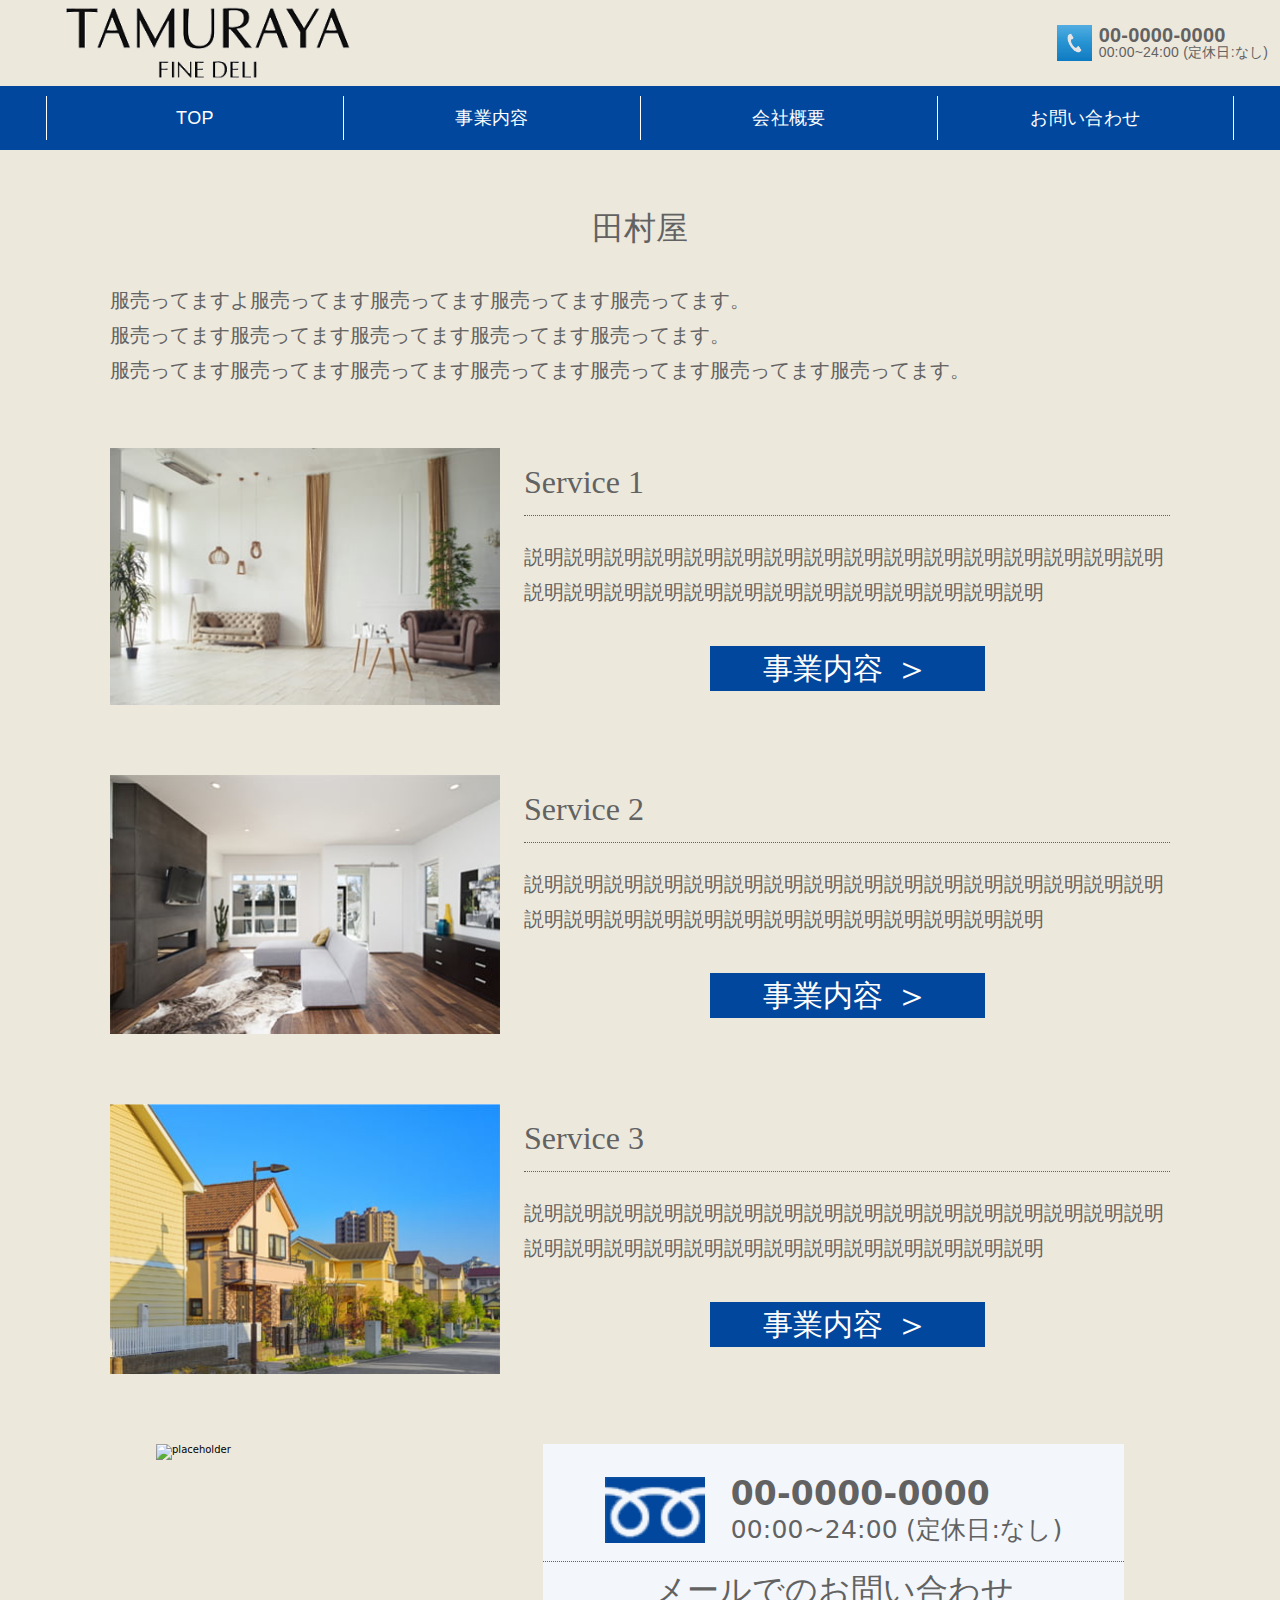
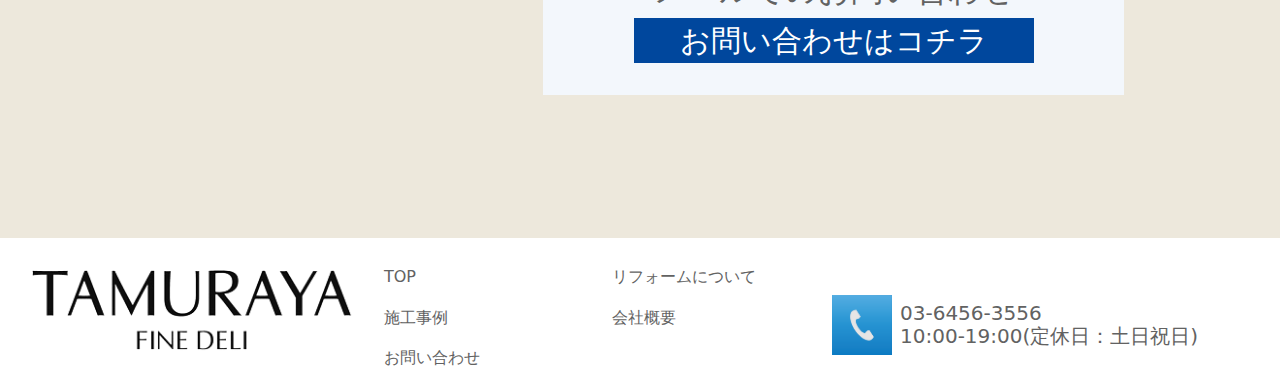
==== commit e1bab813: "css&リンク調整" ====
--- a/index.html
+++ b/index.html
@@ -1,24 +1,28 @@
 <!doctype html>
 <html lang="ja">
 
-<head>
-  <meta charset="UTF-8">
-  <meta name="viewport" content="width=device-width, initial-scale=1, shrink-to-fit=no">
-  <title>田村屋</title>
-  <link rel="stylesheet" href="css/style2.css">
-</head>
+  <head>
+    <meta charset="utf-8">
+    <meta name="viewport" content="width=device-width=1, user-scalable=yes">
+    <meta name="robots" content="max-image-preview:large">
+    <link rel="stylesheet" href="css/style.css" type="text/css" media="all">
+    <link rel="stylesheet" href="css/style_768.css">
+    <link rel="stylesheet" href="css/style_769_1180.css">
+    <link rel="stylesheet" href="css/style_1181.css">
+    <title>田村屋</title>
+  </head>
 
 <body>
   <header class="header">
     <div class="header__inner">
       <div class="header__logo">
         <a href="index.html">
-          <img src="" alt="">
+          <img src="img/tamuraya.png" alt="">
         </a>
       </div>
       <div class="header__contact">
         <div class="header__contact__icon">
-          <img src="img/icon_tel.png" alt="">
+          <img src="img/call_btn.png" alt="">
         </div>
         <div class="header__contact__txt">
           <p class="header__contact__txt--1"><a href="tel:03-6456-3556">00-0000-0000</a></p>
@@ -124,23 +128,32 @@
       </section>
     -->
 
-      <section class="sec__contact">
-        <div class="sec__contact__content">
-          <div class="sec__contact__content-head">
-            <div class="sec__contact__content__icon">
-              <img src="img/icon_tel.png" alt="">
+    <section class="contact">
+      <div class="inner">
+        <div class="contact__wrapper">
+          <div class="contact__left">
+            <img src="https://unsplash.it/630/400" alt="placeholder" />
+          </div>
+          <div class="contact__right">
+            <div class="contact__tel">
+              <div class="contact__icon">
+                <img src="img/icon_tel.png" alt="" />
+              </div>
+              <div class="contact__txt">
+                <p class="contact__tel__number">
+                  <a href="tel:00-0000-0000">00-0000-0000</a>
+                </p>
+                <p class="contact__tel__time">00:00~24:00 (定休日:なし)</p>
+              </div>
             </div>
-            <div class="sec__contact__content__txt">
-              <p class="sec__contact__content__txt--1"><a href="tel:03-6456-3556">00-0000-0000</a></p>
-              <p class="sec__contact__content__txt--2">00:00~24:00 (定休日:なし)</p>
+            <div class="contact__mail">
+              <p class="contact__mail__txt">メールでのお問い合わせ</p>
+              <a class="contact__mail__button">お問い合わせはコチラ </a>
             </div>
           </div>
-          <div class="sec__contact__content-bottom">
-            <p class="sec__txt">メールでのお問い合わせ</p>
-            <a href="">お問い合わせはコチラ <span class="icon">＞</span></a>
-          </div>
         </div>
-      </section>
+      </div>
+    </section>
     </div>
   </main>
 
--- a/css/style.css
+++ b/css/style.css
@@ -0,0 +1,2282 @@
+@charset "UTF-8";
+/*! sanitize.css v8.0.0 | CC0 License | github.com/csstools/sanitize.css */
+*,
+::before,
+::after {
+  background-repeat: no-repeat;
+  box-sizing: border-box;
+}
+
+::before,
+::after {
+  text-decoration: inherit;
+  vertical-align: inherit;
+}
+
+html {
+  font-size: 62.5%;
+  cursor: default;
+  font-family: system-ui, -apple-system, Segoe UI, Roboto, Ubuntu, Cantarell,
+    Oxygen, sans-serif, "Apple Color Emoji", "Segoe UI Emoji", "Segoe UI Symbol",
+    "Noto Color Emoji";
+  line-height: 1.15;
+  -moz-tab-size: 4;
+  tab-size: 4;
+  -ms-text-size-adjust: 100%;
+  -webkit-text-size-adjust: 100%;
+  word-break: break-word;
+}
+
+html,
+body,
+h1,
+h2,
+h3,
+h4,
+h5,
+h6,
+a,
+p,
+span,
+em,
+small,
+strong,
+sub,
+sup,
+mark,
+del,
+ins,
+strike,
+abbr,
+dfn,
+blockquote,
+q,
+cite,
+code,
+pre,
+ol,
+ul,
+li,
+dl,
+dt,
+dd,
+div,
+section,
+article,
+main,
+aside,
+nav,
+header,
+hgroup,
+footer,
+img,
+figure,
+figcaption,
+address,
+time,
+audio,
+video,
+canvas,
+iframe,
+details,
+summary,
+fieldset,
+form,
+label,
+legend,
+table,
+caption,
+tbody,
+tfoot,
+thead,
+tr,
+th,
+td {
+  margin: 0;
+  padding: 0;
+  border: 0;
+}
+
+* {
+  font-family: inherit;
+  font-size: inherit;
+  line-height: inherit;
+}
+
+h1 {
+  font-size: 2em;
+}
+
+hr {
+  height: 0;
+  overflow: visible;
+}
+
+main {
+  display: block;
+}
+
+code,
+kbd,
+samp,
+pre {
+  font-family: Menlo, Consolas, Roboto Mono, Ubuntu Monospace, Oxygen Mono,
+    Liberation Mono, monospace;
+  font-size: 1em;
+}
+
+ol,
+ul {
+  list-style: none;
+}
+
+img,
+video {
+  max-width: 100%;
+}
+
+abbr[title] {
+  text-decoration: underline dotted;
+}
+
+b,
+strong {
+  font-weight: bolder;
+}
+
+small {
+  font-size: 80%;
+}
+
+::-moz-selection {
+  background-color: #b3d4fc;
+  color: #000;
+  text-shadow: none;
+}
+
+::selection {
+  background-color: #b3d4fc;
+  color: #000;
+  text-shadow: none;
+}
+
+audio,
+canvas,
+iframe,
+img,
+svg,
+video {
+  vertical-align: middle;
+}
+
+audio,
+canvas,
+video {
+  display: inline-block;
+}
+
+audio:not([controls]) {
+  display: none;
+  height: 0;
+}
+
+img {
+  border-style: none;
+}
+
+svg {
+  fill: currentColor;
+}
+
+svg:not(:root) {
+  overflow: hidden;
+}
+
+table {
+  border-collapse: collapse;
+}
+
+button,
+input,
+select,
+textarea {
+  font-family: inherit;
+  font-size: inherit;
+  line-height: inherit;
+}
+
+button {
+  overflow: visible;
+  text-transform: none;
+}
+
+button,
+[type="button"],
+[type="reset"],
+[type="submit"] {
+  -webkit-appearance: button;
+}
+
+fieldset {
+  padding: 0.35em 0.75em 0.625em;
+}
+
+button {
+  background-color: transparent;
+  border: none;
+  cursor: pointer;
+  outline: none;
+  padding: 0;
+  appearance: none;
+}
+
+button,
+input {
+  overflow: visible;
+}
+
+legend {
+  color: inherit;
+  display: table;
+  max-width: 100%;
+  white-space: normal;
+}
+
+progress {
+  display: inline-block;
+  vertical-align: baseline;
+}
+
+button,
+select {
+  text-transform: none;
+}
+
+textarea {
+  margin: 0;
+  overflow: auto;
+  resize: vertical;
+}
+
+[type="checkbox"],
+[type="radio"] {
+  padding: 0;
+}
+
+[type="search"] {
+  -webkit-appearance: textfield;
+  outline-offset: -2px;
+}
+
+::-webkit-inner-spin-button,
+::-webkit-outer-spin-button {
+  height: auto;
+}
+
+::-webkit-input-placeholder {
+  opacity: 0.54;
+}
+
+::-webkit-search-decoration {
+  -webkit-appearance: none;
+}
+
+::-webkit-file-upload-button {
+  -webkit-appearance: button;
+  font: inherit;
+}
+
+::-moz-focus-inner {
+  border-style: none;
+  padding: 0;
+}
+
+:-moz-focusring {
+  outline: 1px dotted ButtonText;
+}
+
+dialog {
+  background-color: #fff;
+  border: solid;
+  color: #000;
+  display: block;
+  height: -moz-fit-content;
+  height: -webkit-fit-content;
+  height: fit-content;
+  left: 0;
+  margin: auto;
+  padding: 1em;
+  position: absolute;
+  right: 0;
+  width: -moz-fit-content;
+  width: -webkit-fit-content;
+  width: fit-content;
+}
+
+dialog:not([open]) {
+  display: none;
+}
+
+summary {
+  display: list-item;
+}
+
+a,
+area,
+button,
+input,
+label,
+select,
+summary,
+textarea,
+[tabindex] {
+  -ms-touch-action: manipulation;
+  touch-action: manipulation;
+}
+
+a {
+  text-decoration: none;
+}
+
+template,
+[hidden] {
+  display: none;
+}
+
+[aria-busy="true"] {
+  cursor: progress;
+}
+
+[aria-controls] {
+  cursor: pointer;
+}
+
+[aria-disabled="true"],
+[disabled] {
+  cursor: not-allowed;
+}
+
+[aria-hidden="false"][hidden]:not(:focus) {
+  clip: rect(0, 0, 0, 0);
+  display: inherit;
+  position: absolute;
+}
+
+a {
+  color: inherit;
+}
+
+img {
+  width: 100%;
+  height: auto;
+}
+
+.sp {
+  display: none !important;
+}
+
+@media screen and (max-width: 768px) {
+  .sp {
+    display: block !important;
+  }
+}
+
+@media screen and (max-width: 768px) {
+  .pc {
+    display: none !important;
+  }
+}
+
+.sec__ttl {
+  font-family: "游明朝", "Yu Mincho", YuMincho, "Hiragino Mincho Pro", serif;
+  font-size: 32px;
+  font-weight: 500;
+  color: #626262;
+}
+
+@media screen and (max-width: 1180px) {
+  .sec__ttl {
+    font-size: 2.5vw;
+  }
+}
+
+@media screen and (max-width: 768px) {
+  .sec__ttl {
+    font-size: 18px;
+  }
+}
+
+.sec__txt,
+.case__content-bottom p {
+  font-family: "游明朝", "Yu Mincho", YuMincho, "Hiragino Mincho Pro", serif;
+  font-size: 20px;
+  line-height: calc(35 / 20);
+  color: #626262;
+}
+
+@media screen and (max-width: 1180px) {
+  .sec__txt,
+  .case__content-bottom p {
+    font-size: 1.6vw;
+  }
+}
+
+@media screen and (max-width: 768px) {
+  .sec__txt,
+  .case__content-bottom p {
+    font-size: 13px;
+    line-height: 1.5;
+  }
+}
+
+.sec__inner {
+  width: calc(100% - 92px);
+  max-width: 1190px;
+  margin: 0 auto;
+}
+
+@media screen and (max-width: 1180px) {
+  .sec__inner {
+    width: 96%;
+  }
+}
+
+.content__inner {
+  width: calc(100% - 92px);
+  max-width: 1190px;
+  margin: 0 auto;
+}
+
+@media screen and (max-width: 1180px) {
+  .content__inner {
+    width: 96%;
+  }
+}
+
+body.fixed {
+  overflow: hidden;
+  height: 100vh;
+}
+
+@keyframes kv-logo {
+  0% {
+    opacity: 0;
+  }
+  100% {
+    opacity: 1;
+  }
+}
+
+@keyframes kv-slide {
+  0% {
+    right: -60vw;
+    opacity: 0;
+  }
+  100% {
+    right: 0;
+    opacity: 1;
+  }
+}
+
+.sec__contact {
+  display: flex;
+  justify-content: space-between;
+  background-color: #f3f7fc;
+}
+
+@media screen and (max-width: 768px) {
+  .sec__contact {
+    flex-wrap: wrap;
+  }
+}
+
+.sec__contact__img {
+  width: 474px;
+}
+
+@media screen and (max-width: 1180px) {
+  .sec__contact__img {
+    width: 49%;
+  }
+}
+
+@media screen and (max-width: 768px) {
+  .sec__contact__img {
+    width: 100%;
+  }
+}
+
+.sec__contact__content {
+  width: calc(100% - 474px);
+  background-color: #f3f7fc;
+}
+
+@media screen and (max-width: 1180px) {
+  .sec__contact__content {
+    width: 49%;
+  }
+}
+
+@media screen and (max-width: 768px) {
+  .sec__contact__content {
+    width: 100%;
+  }
+}
+
+.sec__contact__content-head {
+  display: flex;
+  justify-content: center;
+  align-items: center;
+  height: 108px;
+  border-bottom: 1px dotted #626262;
+}
+
+@media screen and (max-width: 1180px) {
+  .sec__contact__content-head {
+    height: auto;
+    padding: 5% 0;
+  }
+}
+
+.sec__contact__content__icon {
+  width: 100px;
+}
+
+@media screen and (max-width: 1180px) {
+  .sec__contact__content__icon {
+    width: 18%;
+  }
+}
+
+.sec__contact__content__icon img {
+  width: 100%;
+}
+
+.sec__contact__content__txt {
+  font-family: "Hiragino Kaku Gothic ProN", "ヒラギノ角ゴ ProN W3", Meiryo,
+    メイリオ, Osaka, "MS PGothic", arial, helvetica, sans-serif;
+  font-style: normal;
+  font-weight: 400;
+  letter-spacing: 0.02em;
+  line-height: 1;
+  padding-left: 26px;
+}
+
+@media screen and (max-width: 1180px) {
+  .sec__contact__content__txt {
+    padding-left: 3%;
+  }
+}
+
+.sec__contact__content__txt--1 a {
+  margin-bottom: 0.2em;
+  font-weight: bold;
+  font-size: 33px;
+}
+
+@media screen and (max-width: 1180px) {
+  .sec__contact__content__txt--1 a {
+    font-size: 2.5vw;
+  }
+}
+
+@media screen and (max-width: 768px) {
+  .sec__contact__content__txt--1 a {
+    font-size: 18px;
+  }
+}
+
+.sec__contact__content__txt--2 {
+  font-size: 25px;
+}
+
+@media screen and (max-width: 1180px) {
+  .sec__contact__content__txt--2 {
+    font-size: 2vw;
+  }
+}
+
+@media screen and (max-width: 768px) {
+  .sec__contact__content__txt--2 {
+    font-size: 16px;
+  }
+}
+
+.sec__contact__content-bottom {
+  text-align: center;
+}
+
+@media screen and (max-width: 768px) {
+  .sec__contact__content-bottom {
+    padding-bottom: 1em;
+  }
+}
+
+.sec__contact__content-bottom .sec__txt {
+  font-size: 32px;
+}
+
+@media screen and (max-width: 1180px) {
+  .sec__contact__content-bottom .sec__txt {
+    font-size: 2.5vw;
+  }
+}
+
+@media screen and (max-width: 768px) {
+  .sec__contact__content-bottom .sec__txt {
+    font-size: 18px;
+  }
+}
+
+.sec__contact__content-bottom a {
+  display: flex;
+  align-items: center;
+  justify-content: center;
+  width: 400px;
+  height: 45px;
+  margin: 0 auto;
+  background-color: #00479d;
+  font-family: "游明朝", "Yu Mincho", YuMincho, "Hiragino Mincho Pro", serif;
+  font-size: 30px;
+  line-height: 45px;
+  color: #ffffff;
+}
+
+@media screen and (max-width: 1180px) {
+  .sec__contact__content-bottom a {
+    width: 13em;
+    height: 1.5em;
+    font-size: 2.5vw;
+    line-height: 1.5;
+  }
+}
+
+@media screen and (max-width: 768px) {
+  .sec__contact__content-bottom a {
+    font-size: 18px;
+  }
+}
+
+.sec__contact__content-bottom a .icon {
+  font-family: "Hiragino Kaku Gothic ProN", "ヒラギノ角ゴ ProN W3", Meiryo,
+    メイリオ, Osaka, "MS PGothic", arial, helvetica, sans-serif;
+  font-style: normal;
+  font-weight: 400;
+  letter-spacing: 0.02em;
+  font-size: 120%;
+  font-weight: 500;
+  line-height: 1.5;
+  margin-left: 0.3em;
+}
+
+.footer {
+  background-color: #e3edfa;
+  padding-top: 7px;
+  padding-bottom: 7px;
+  border-top: 1px solid #00479d;
+}
+
+@media screen and (max-width: 768px) {
+  .footer {
+    padding-top: 4px;
+  }
+}
+
+.footer__inner {
+  display: flex;
+  justify-content: space-between;
+  border-top: 1px solid #686c69;
+  padding-left: 29px;
+  padding-right: 20px;
+  padding-bottom: 27px;
+}
+
+@media screen and (max-width: 768px) {
+  .footer__inner {
+    flex-wrap: wrap;
+  }
+}
+
+.footer__logo {
+  width: 317px;
+  margin-top: 44px;
+}
+
+@media screen and (max-width: 768px) {
+  .footer__logo {
+    width: 140px;
+    margin: 20px 0 0;
+  }
+}
+
+.footer__nav {
+  width: 440px;
+  margin-top: 28px;
+}
+
+.footer__nav-list {
+  display: flex;
+  justify-content: space-between;
+  flex-wrap: wrap;
+}
+
+.footer__nav-list-item {
+  width: 50%;
+  margin-bottom: 15px;
+}
+
+.footer__nav-list-item a {
+  font-size: 20px;
+  color: #000000;
+}
+
+@media screen and (max-width: 768px) {
+  .footer__nav-list-item a {
+    font-size: 14px;
+  }
+}
+
+.footer__contact {
+  display: flex;
+  margin-top: 54px;
+}
+
+@media screen and (max-width: 768px) {
+  .footer__contact {
+    margin-top: 10px;
+  }
+}
+
+.footer__contact__icon {
+  width: 72px;
+}
+
+.footer__contact__icon img {
+  width: 100%;
+}
+
+.footer__contact__txt {
+  font-family: "Hiragino Kaku Gothic ProN", "ヒラギノ角ゴ ProN W3", Meiryo,
+    メイリオ, Osaka, "MS PGothic", arial, helvetica, sans-serif;
+  font-style: normal;
+  font-weight: 400;
+  letter-spacing: 0.02em;
+  line-height: 1;
+  padding-left: 18px;
+}
+
+.footer__contact__txt--1 a {
+  margin-bottom: 0.2em;
+  font-weight: bold;
+  font-size: 24px;
+}
+
+@media screen and (max-width: 768px) {
+  .footer__contact__txt--1 a {
+    font-size: 18px;
+  }
+}
+
+.footer__contact__txt--2 {
+  font-size: 18px;
+}
+
+@media screen and (max-width: 768px) {
+  .footer__contact__txt--2 {
+    font-size: 16px;
+  }
+}
+
+.footer .copyright {
+  display: block;
+  text-align: center;
+  font-size: 16px;
+  color: #686c69;
+}
+
+@media screen and (max-width: 768px) {
+  .footer .copyright {
+    font-size: 12px;
+  }
+}
+
+.header {
+  width: 100%;
+}
+
+.header__inner {
+  display: flex;
+  justify-content: space-between;
+  align-items: center;
+  width: 100%;
+  height: 86px;
+  padding-left: 64px;
+  padding-right: 12px;
+}
+
+@media screen and (max-width: 768px) {
+  .header__inner {
+    padding: 0 2%;
+    height: 50px;
+  }
+}
+
+.header__logo {
+  width: 288px;
+}
+
+@media screen and (max-width: 768px) {
+  .header__logo {
+    width: 120px;
+  }
+}
+
+.header__contact {
+  display: flex;
+}
+
+.header__contact__icon {
+  width: 42px;
+}
+
+@media screen and (max-width: 768px) {
+  .header__contact__icon {
+    width: 45px;
+  }
+}
+
+.header__contact__txt {
+  font-family: "Hiragino Kaku Gothic ProN", "ヒラギノ角ゴ ProN W3", Meiryo,
+    メイリオ, Osaka, "MS PGothic", arial, helvetica, sans-serif;
+  font-style: normal;
+  font-weight: 400;
+  letter-spacing: 0.02em;
+  line-height: 1;
+  padding-left: 3%;
+}
+
+.header__contact__txt--1 a {
+  margin-bottom: 0.2em;
+  font-weight: bold;
+  font-size: 20px;
+}
+
+@media screen and (max-width: 768px) {
+  .header__contact__txt--1 a {
+    font-size: 14px;
+  }
+}
+
+.header__contact__txt--2 {
+  font-size: 14px;
+  white-space: nowrap;
+}
+
+@media screen and (max-width: 768px) {
+  .header__contact__txt--2 {
+    font-size: 10px;
+    white-space: nowrap;
+  }
+}
+
+.header__nav {
+  height: 64px;
+  background-color: #00479d;
+  color: #ffffff;
+}
+
+@media screen and (max-width: 768px) {
+  .header__nav {
+    height: 40px;
+  }
+}
+
+.header__nav-list {
+  display: flex;
+  justify-content: space-between;
+  align-items: center;
+  width: calc(100% - 92px);
+  max-width: 1190px;
+  margin: 0 auto;
+  height: 100%;
+  padding-top: 10px;
+  padding-bottom: 10px;
+}
+
+@media screen and (max-width: 1180px) {
+  .header__nav-list {
+    width: 96%;
+  }
+}
+
+@media screen and (max-width: 768px) {
+  .header__nav-list {
+    padding: 5px 0;
+  }
+}
+
+.header__nav-list-item {
+  width: 25%;
+  height: 100%;
+  text-align: center;
+  border-left: 1px solid #fff;
+}
+
+.header__nav-list-item:last-child {
+  border-right: 1px solid #fff;
+}
+
+.header__nav-list-item a {
+  display: flex;
+  justify-content: center;
+  align-items: center;
+  height: 100%;
+  font-family: "Hiragino Kaku Gothic ProN", "ヒラギノ角ゴ ProN W3", Meiryo,
+    メイリオ, Osaka, "MS PGothic", arial, helvetica, sans-serif;
+  font-style: normal;
+  font-weight: 400;
+  letter-spacing: 0.02em;
+  font-size: 18px;
+}
+
+@media screen and (max-width: 1180px) {
+  .header__nav-list-item a {
+    font-size: 1.6vw;
+  }
+}
+
+@media screen and (max-width: 768px) {
+  .header__nav-list-item a {
+    font-size: 10px;
+  }
+}
+
+.about__kv {
+  position: relative;
+  margin-bottom: 82px;
+}
+
+@media screen and (max-width: 768px) {
+  .about__kv {
+    margin-bottom: 40px;
+  }
+}
+
+.about__kv::before,
+.about__kv::after {
+  content: "";
+  position: absolute;
+  top: 0;
+  z-index: -1;
+  width: 50%;
+  height: 100%;
+  background-position: center;
+  background-size: cover;
+}
+
+.about__kv::before {
+  left: 0;
+  background-image: url(../img/about/kv01.jpg);
+}
+
+.about__kv::after {
+  right: 0;
+  background-image: url(../img/about/kv02.jpg);
+}
+
+.about__about {
+  margin-bottom: 93px;
+}
+
+@media screen and (max-width: 768px) {
+  .about__about {
+    margin-bottom: 40px;
+  }
+}
+
+.about__about dl {
+  display: flex;
+  align-items: flex-start;
+  flex-wrap: wrap;
+}
+
+.about__about dt {
+  align-self: stretch;
+  width: 17%;
+  padding: 12px 0;
+  padding-left: 35px;
+  border-bottom: 1px solid #00479d;
+}
+
+@media screen and (max-width: 768px) {
+  .about__about dt {
+    width: 20%;
+    padding: 8px 0;
+    padding-left: 0;
+  }
+}
+
+.about__about dd {
+  align-self: stretch;
+  width: 83%;
+  padding: 12px 0;
+  border-bottom: 1px solid #626262;
+}
+
+@media screen and (max-width: 768px) {
+  .about__about dd {
+    width: 80%;
+    padding: 8px 0;
+  }
+}
+
+.about__access {
+  margin-bottom: 100px;
+}
+
+@media screen and (max-width: 768px) {
+  .about__access {
+    margin-bottom: 40px;
+  }
+}
+
+.about__access .sec__ttl {
+  margin-bottom: 40px;
+}
+
+@media screen and (max-width: 768px) {
+  .about__access .sec__ttl {
+    margin-bottom: 16px;
+  }
+}
+
+.case__kv {
+  position: relative;
+  margin-bottom: 82px;
+}
+
+@media screen and (max-width: 768px) {
+  .case__kv {
+    margin-bottom: 40px;
+  }
+}
+
+.case__kv::before,
+.case__kv::after {
+  content: "";
+  position: absolute;
+  top: 0;
+  z-index: -1;
+  width: 50%;
+  height: 100%;
+  background-position: center;
+  background-size: cover;
+}
+
+.case__kv::before {
+  left: 0;
+  background-image: url(../img/case/kv01.jpg);
+}
+
+.case__kv::after {
+  right: 0;
+  background-image: url(../img/case/kv02.jpg);
+}
+
+.case .content__inner {
+  display: flex;
+  justify-content: space-between;
+}
+
+.case__aside {
+  width: 30.59829%;
+  margin-bottom: 62px;
+}
+
+.case__aside__content {
+  margin-bottom: 58px;
+}
+
+.case__aside__content-head {
+  height: 68px;
+  border-bottom: 1px solid #00479d;
+}
+
+.case__aside__content-head .sec__ttl {
+  line-height: 68px;
+}
+
+.case__aside__content-bottom li {
+  padding: 15px 0;
+  border-bottom: 1px dotted #626262;
+}
+
+.case__aside__content-bottom li a {
+  display: flex;
+  align-items: center;
+  width: 100%;
+  height: 100%;
+  font-family: "游明朝", "Yu Mincho", YuMincho, "Hiragino Mincho Pro", serif;
+  font-size: 20px;
+  line-height: calc(35 / 20);
+  color: #626262;
+}
+
+@media screen and (max-width: 1180px) {
+  .case__aside__content-bottom li a {
+    font-size: 1.6vw;
+  }
+}
+
+@media screen and (max-width: 768px) {
+  .case__aside__content-bottom li a {
+    font-size: 13px;
+    line-height: 1.5;
+  }
+}
+
+.case__content {
+  width: 64.44444%;
+}
+
+.case__content-head {
+  display: flex;
+  justify-content: space-between;
+  align-items: center;
+  height: 68px;
+  border-bottom: 1px dotted #626262;
+}
+
+.case__content-head .sec__ttl {
+  line-height: 1.3;
+}
+
+.case__content-bottom {
+  padding-top: 24px;
+  padding-bottom: 1.5em;
+}
+
+.case .sec__contact {
+  width: 100%;
+}
+
+.contact__kv {
+  position: relative;
+  margin-bottom: 82px;
+}
+
+@media screen and (max-width: 768px) {
+  .contact__kv {
+    margin-bottom: 40px;
+  }
+}
+
+.contact__kv::before,
+.contact__kv::after {
+  content: "";
+  position: absolute;
+  top: 0;
+  z-index: -1;
+  width: 50%;
+  height: 100%;
+  background-position: center;
+  background-size: cover;
+}
+
+.contact__kv::before {
+  left: 0;
+  background-image: url(../img/contact/kv01.jpg);
+}
+
+.contact__kv::after {
+  right: 0;
+  background-image: url(../img/contact/kv02.jpg);
+}
+
+.contact__content {
+  margin-bottom: 93px;
+}
+
+@media screen and (max-width: 768px) {
+  .contact__content {
+    margin-bottom: 40px;
+  }
+}
+
+.contact__content dl {
+  display: flex;
+  align-items: flex-start;
+  flex-wrap: wrap;
+  border-top: 1px solid #626262;
+}
+
+.contact__content dt {
+  position: relative;
+  align-self: stretch;
+  width: 30%;
+  padding: 12px 0;
+  padding-left: 35px;
+  background-color: #f5f9fe;
+  border-left: 1px solid #626262;
+  border-right: 1px solid #626262;
+  border-bottom: 1px solid #626262;
+  font-family: "Hiragino Kaku Gothic ProN", "ヒラギノ角ゴ ProN W3", Meiryo,
+    メイリオ, Osaka, "MS PGothic", arial, helvetica, sans-serif;
+  font-style: normal;
+  font-weight: 400;
+  letter-spacing: 0.02em;
+  font-weight: 700;
+  font-size: 20px;
+}
+
+@media screen and (max-width: 768px) {
+  .contact__content dt {
+    width: 100%;
+  }
+}
+
+.contact__content dt::after {
+  content: "任意";
+  position: absolute;
+  top: 10px;
+  right: 16px;
+  width: 52px;
+  height: 24px;
+  background-color: #0068b7;
+  text-align: center;
+  font-size: 14px;
+  line-height: 24px;
+  font-weight: normal;
+  color: #ffffff;
+}
+
+.contact__content dt.required::after {
+  content: "必須";
+  background-color: #e60012;
+}
+
+.contact__content dd {
+  align-self: stretch;
+  width: 70%;
+  padding: 12px 16px;
+  border-right: 1px solid #626262;
+  border-bottom: 1px solid #626262;
+  font-family: "Hiragino Kaku Gothic ProN", "ヒラギノ角ゴ ProN W3", Meiryo,
+    メイリオ, Osaka, "MS PGothic", arial, helvetica, sans-serif;
+  font-style: normal;
+  font-weight: 400;
+  letter-spacing: 0.02em;
+  font-size: 20px;
+}
+
+@media screen and (max-width: 768px) {
+  .contact__content dd {
+    width: 100%;
+    border-left: 1px solid #626262;
+  }
+}
+
+.contact__content dd p {
+  margin: 8px 0 12px;
+}
+
+.contact__content dd select {
+  background-color: #f8f8f8;
+  border-radius: 3px;
+  width: 300px;
+  height: 33px;
+  padding-left: 24px;
+  background-image: url(../img/contact/arrow_select.png);
+  background-size: 10px auto;
+  background-position: right 10px center;
+  background-repeat: no-repeat;
+  -webkit-appearance: none;
+}
+
+@media screen and (max-width: 768px) {
+  .contact__content dd select {
+    width: 100%;
+    padding-left: 1em;
+  }
+}
+
+.contact__content dd input {
+  width: 500px;
+  height: 42px;
+  padding-left: 24px;
+  border: 1px solid #bab1b1;
+  border-radius: 3px;
+  outline: none;
+  line-height: 42px;
+}
+
+@media screen and (max-width: 768px) {
+  .contact__content dd input {
+    width: 100%;
+    font-size: 16px;
+    padding-left: 1em;
+  }
+}
+
+.contact__content dd.address input {
+  margin-bottom: 10px;
+}
+
+#zip {
+  width: 180px;
+}
+
+.contact__content dd textarea {
+  width: 500px;
+  padding-left: 24px;
+  border: 1px solid #bab1b1;
+  border-radius: 3px;
+  outline: none;
+  font-family: "Hiragino Kaku Gothic ProN", "ヒラギノ角ゴ ProN W3", Meiryo,
+    メイリオ, Osaka, "MS PGothic", arial, helvetica, sans-serif;
+  font-style: normal;
+  font-weight: 400;
+  letter-spacing: 0.02em;
+  font-size: 20px;
+}
+
+@media screen and (max-width: 768px) {
+  .contact__content dd textarea {
+    padding-left: 1em;
+    width: 100%;
+    font-size: 16px;
+  }
+}
+
+.contact__content dd.address select {
+  margin-bottom: 12px;
+}
+
+.contact__content input[type="submit"] {
+  display: block;
+  background-color: #00479d;
+  border: 1px solid #ff7600;
+  width: 376px;
+  height: 82px;
+  margin: 74px auto 0;
+  font-size: 38px;
+  font-weight: 700;
+  color: #ffffff;
+}
+
+@media screen and (max-width: 768px) {
+  .contact__content input[type="submit"] {
+    width: 80%;
+    height: 50px;
+    margin-top: 30px;
+    font-size: 20px;
+  }
+}
+
+.contact__access {
+  margin-bottom: 100px;
+}
+
+.contact__access .sec__ttl {
+  margin-bottom: 40px;
+}
+
+.remodel {
+  display: flex;
+  justify-content: space-between;
+}
+
+.remodel__kv {
+  position: relative;
+  margin-bottom: 82px;
+}
+
+@media screen and (max-width: 768px) {
+  .remodel__kv {
+    margin-bottom: 40px;
+  }
+}
+
+.remodel__kv::before,
+.remodel__kv::after {
+  content: "";
+  position: absolute;
+  top: 0;
+  z-index: -1;
+  width: 50%;
+  height: 100%;
+  background-position: center;
+  background-size: cover;
+}
+
+.remodel__kv::before {
+  left: 0;
+  background-image: url(../img/remodel/kv01.jpg);
+}
+
+.remodel__kv::after {
+  right: 0;
+  background-image: url(../img/remodel/kv02.jpg);
+}
+
+.remodel__sec {
+  margin-bottom: 42px;
+}
+
+.remodel__step {
+  display: flex;
+  justify-content: center;
+  align-items: center;
+  width: 180px;
+  height: 50px;
+  margin-bottom: 27px;
+  background-color: #00479d;
+}
+
+@media screen and (max-width: 768px) {
+  .remodel__step {
+    width: 100px;
+    height: 36px;
+    margin-bottom: 16px;
+  }
+}
+
+.remodel__step__num {
+  font-family: "游明朝", "Yu Mincho", YuMincho, "Hiragino Mincho Pro", serif;
+  font-size: 32px;
+  color: #ffffff;
+}
+
+@media screen and (max-width: 768px) {
+  .remodel__step__num {
+    font-size: 18px;
+  }
+}
+
+@media screen and (max-width: 768px) {
+  .remodel {
+    flex-wrap: wrap;
+  }
+}
+
+.remodel__img {
+  width: 393px;
+}
+
+@media screen and (max-width: 768px) {
+  .remodel__img {
+    width: 100%;
+    margin-bottom: 10px;
+  }
+}
+
+.remodel__content {
+  width: calc(100% - 418px);
+}
+
+@media screen and (max-width: 768px) {
+  .remodel__content {
+    width: 100%;
+  }
+}
+
+.remodel__content-head {
+  height: 68px;
+  border-bottom: 1px dotted #626262;
+}
+
+@media screen and (max-width: 768px) {
+  .remodel__content-head {
+    height: 36px;
+  }
+}
+
+.remodel__content-head .sec__ttl {
+  line-height: 68px;
+}
+
+@media screen and (max-width: 768px) {
+  .remodel__content-head .sec__ttl {
+    line-height: 36px;
+  }
+}
+
+.remodel__content-bottom {
+  padding-top: 24px;
+}
+
+@media screen and (max-width: 768px) {
+  .remodel__content-bottom {
+    padding-top: 10px;
+  }
+}
+
+.sub {
+  padding-bottom: 66px;
+}
+
+@media screen and (max-width: 768px) {
+  .sub {
+    padding-bottom: 40px;
+  }
+}
+
+.sub .kv {
+  display: flex;
+  justify-content: center;
+  align-items: center;
+  position: relative;
+  width: 100%;
+  height: 360px;
+}
+
+@media screen and (max-width: 768px) {
+  .sub .kv {
+    height: 200px;
+  }
+}
+
+.sub .kv__ttl {
+  display: flex;
+  justify-content: center;
+  align-items: center;
+  width: 420px;
+  height: 118px;
+  background-color: rgba(255, 255, 255, 0.8);
+  text-align: center;
+  font-size: 38px;
+}
+
+@media screen and (max-width: 768px) {
+  .sub .kv__ttl {
+    width: 220px;
+    height: 50px;
+    font-size: 18px;
+  }
+}
+
+.sub .kv__ttl-icon {
+  display: block;
+  width: 70px;
+  height: 100%;
+  background-image: url(../img/logo.png);
+  background-position: center;
+  background-size: contain;
+  background-repeat: no-repeat;
+}
+
+@media screen and (max-width: 768px) {
+  .sub .kv__ttl-icon {
+    width: 40px;
+  }
+}
+
+.top {
+  padding-bottom: 77px;
+}
+
+@media screen and (max-width: 768px) {
+  .top {
+    padding-bottom: 40px;
+  }
+}
+
+.top .kv {
+  position: relative;
+  width: 100%;
+  height: 580px;
+  background-image: url(../img/mv.jpg);
+  background-position: center;
+  background-size: cover;
+}
+
+@media screen and (max-width: 768px) {
+  .top .kv {
+    height: 200px;
+  }
+}
+
+.top .kv__layer {
+  display: flex;
+  align-items: center;
+  position: absolute;
+  top: 0;
+  right: 0;
+  width: 46.875%;
+  height: 100%;
+  background-image: url(../img/mv_layer.png);
+  background-size: cover;
+  background-position: left center;
+  animation: kv-slide 0.7s ease forwards;
+}
+
+.top .kv__txt {
+  position: relative;
+  transform: translateY(-5%);
+  width: 66.33333%;
+  margin-left: 27%;
+  opacity: 0;
+  animation: kv-logo 0.5s 0.7s ease forwards;
+}
+
+.top .intro {
+  padding: 60px 0;
+}
+
+@media screen and (max-width: 768px) {
+  .top .intro {
+    padding: 30px 0;
+  }
+}
+
+.top .intro .sec__ttl {
+  text-align: center;
+  margin-bottom: 36px;
+}
+
+@media screen and (max-width: 768px) {
+  .top .intro .sec__ttl {
+    margin-bottom: 1em;
+  }
+}
+
+.top .service {
+  display: flex;
+  justify-content: space-between;
+  margin-bottom: 70px;
+}
+
+@media screen and (max-width: 768px) {
+  .top .service {
+    flex-wrap: wrap;
+    margin-bottom: 40px;
+  }
+}
+
+.top .service__img {
+  width: 390px;
+}
+
+@media screen and (max-width: 1180px) {
+  .top .service__img {
+    width: 35%;
+  }
+}
+
+@media screen and (max-width: 768px) {
+  .top .service__img {
+    width: 100%;
+  }
+}
+
+.top .service__content {
+  width: calc(100% - 414px);
+}
+
+@media screen and (max-width: 1180px) {
+  .top .service__content {
+    width: 63%;
+  }
+}
+
+@media screen and (max-width: 768px) {
+  .top .service__content {
+    width: 100%;
+  }
+}
+
+.top .service__content-head {
+  height: 68px;
+  border-bottom: 1px dotted #626262;
+}
+
+@media screen and (max-width: 768px) {
+  .top .service__content-head {
+    height: 36px;
+  }
+}
+
+.top .service__content-head .sec__ttl {
+  line-height: 68px;
+}
+
+@media screen and (max-width: 768px) {
+  .top .service__content-head .sec__ttl {
+    line-height: 36px;
+  }
+}
+
+.top .service__content-bottom {
+  padding-top: 24px;
+}
+
+@media screen and (max-width: 768px) {
+  .top .service__content-bottom {
+    padding-top: 10px;
+  }
+}
+
+.top .service__content-bottom .sec__txt {
+  margin-bottom: 36px;
+}
+
+@media screen and (max-width: 1180px) {
+  .top .service__content-bottom .sec__txt {
+    margin-bottom: 1.5em;
+  }
+}
+
+.top .service__content-bottom a {
+  display: flex;
+  align-items: center;
+  justify-content: center;
+  width: 275px;
+  height: 45px;
+  margin: 0 auto;
+  background-color: #00479d;
+  font-family: "游明朝", "Yu Mincho", YuMincho, "Hiragino Mincho Pro", serif;
+  font-size: 30px;
+  line-height: 45px;
+  color: #ffffff;
+}
+
+@media screen and (max-width: 1180px) {
+  .top .service__content-bottom a {
+    width: 9.2em;
+    height: 1.5em;
+    font-size: 2.3vw;
+    line-height: 1.5;
+  }
+}
+
+@media screen and (max-width: 768px) {
+  .top .service__content-bottom a {
+    font-size: 16px;
+  }
+}
+
+.top .service__content-bottom a .icon {
+  font-family: "Hiragino Kaku Gothic ProN", "ヒラギノ角ゴ ProN W3", Meiryo,
+    メイリオ, Osaka, "MS PGothic", arial, helvetica, sans-serif;
+  font-style: normal;
+  font-weight: 400;
+  letter-spacing: 0.02em;
+  font-size: 120%;
+  font-weight: 500;
+  line-height: 45px;
+  margin-left: 0.3em;
+}
+
+.top .service-panel {
+  display: flex;
+  justify-content: space-between;
+  background-color: #cdddf3;
+  margin-bottom: 94px;
+}
+
+@media screen and (max-width: 768px) {
+  .top .service-panel {
+    flex-wrap: wrap;
+    margin-bottom: 40px;
+  }
+}
+
+.top .service-panel .service__img {
+  width: 600px;
+}
+
+@media screen and (max-width: 1180px) {
+  .top .service-panel .service__img {
+    width: 49%;
+  }
+}
+
+@media screen and (max-width: 768px) {
+  .top .service-panel .service__img {
+    width: 100%;
+    order: 1;
+  }
+}
+
+.top .service-panel .service__content {
+  width: calc(100% - 600px);
+}
+
+@media screen and (max-width: 1180px) {
+  .top .service-panel .service__content {
+    width: 49%;
+  }
+}
+
+@media screen and (max-width: 768px) {
+  .top .service-panel .service__content {
+    width: 100%;
+    order: 2;
+    padding-bottom: 1em;
+  }
+}
+
+.top .service-panel .service__content-head {
+  border-bottom: none;
+  height: auto;
+  padding-top: 77px;
+  padding-bottom: 13px;
+}
+
+@media screen and (max-width: 1180px) {
+  .top .service-panel .service__content-head {
+    padding-top: 8%;
+  }
+}
+
+.top .service-panel .service__content-bottom {
+  padding-top: 0;
+}
+
+.top .service-panel .service__content a {
+  width: 338px;
+  height: 36px;
+}
+
+@media screen and (max-width: 768px) {
+  .top .service-panel .service__content a {
+    width: 12em;
+    height: 24px;
+  }
+}
+
+.top .service-panel .sec__ttl {
+  text-align: center;
+  line-height: 1;
+  font-size: 32px;
+}
+
+@media screen and (max-width: 1180px) {
+  .top .service-panel .sec__ttl {
+    font-size: 2.5vw;
+  }
+}
+
+@media screen and (max-width: 768px) {
+  .top .service-panel .sec__ttl {
+    font-size: 18px;
+  }
+}
+
+.top .service-panel .sec__txt {
+  width: 426px;
+  font-size: 18px;
+  line-height: calc(44 / 18);
+  margin-bottom: 28px;
+  padding-left: 45px;
+}
+
+@media screen and (max-width: 1180px) {
+  .top .service-panel .sec__txt {
+    width: auto;
+    font-size: 1.6vw;
+    line-height: 2;
+    padding: 0 2em;
+    margin-bottom: 1.5em;
+  }
+}
+
+@media screen and (max-width: 768px) {
+  .top .service-panel .sec__txt {
+    font-size: 13px;
+  }
+}
+
+.top .service-remodel {
+  display: flex;
+  justify-content: space-between;
+  margin-bottom: 75px;
+}
+
+@media screen and (max-width: 768px) {
+  .top .service-remodel {
+    flex-wrap: wrap;
+    margin-bottom: 40px;
+  }
+}
+
+.top .service-remodel .service__img {
+  width: 600px;
+}
+
+@media screen and (max-width: 1180px) {
+  .top .service-remodel .service__img {
+    width: 49%;
+  }
+}
+
+@media screen and (max-width: 768px) {
+  .top .service-remodel .service__img {
+    width: 100%;
+  }
+}
+
+.top .service-remodel .service__content {
+  width: calc(100% - 620px);
+}
+
+@media screen and (max-width: 1180px) {
+  .top .service-remodel .service__content {
+    width: 49%;
+  }
+}
+
+@media screen and (max-width: 768px) {
+  .top .service-remodel .service__content {
+    width: 100%;
+  }
+}
+
+.top .service-remodel .service__content-head {
+  height: 64px;
+}
+
+.top .service-remodel .service__content-bottom a {
+  width: 378px;
+  height: 40px;
+}
+
+@media screen and (max-width: 1180px) {
+  .top .service-remodel .service__content-bottom a {
+    width: 12em;
+  }
+}
+
+.top .service-remodel .sec__ttl {
+  line-height: 64px;
+  font-size: 32px;
+}
+
+@media screen and (max-width: 1180px) {
+  .top .service-remodel .sec__ttl {
+    font-size: 2.5vw;
+  }
+}
+
+@media screen and (max-width: 768px) {
+  .top .service-remodel .sec__ttl {
+    font-size: 18px;
+  }
+}
+
+.top .service-remodel .sec__txt {
+  font-size: 18px;
+  margin-bottom: 63px;
+}
+
+@media screen and (max-width: 1180px) {
+  .top .service-remodel .sec__txt {
+    font-size: 1.6vw;
+    margin-bottom: 2em;
+  }
+}
+
+@media screen and (max-width: 768px) {
+  .top .service-remodel .sec__txt {
+    font-size: 13px;
+  }
+}
+
+@charset "UTF-8";
+.inner {
+  width: calc(100% - 92px);
+  max-width: 1190px;
+  margin: 0 auto;
+}
+
+.mainKv {
+  display: flex;
+  justify-content: center;
+  align-items: center;
+  position: relative;
+  width: 100%;
+  height: 360px;
+}
+
+.mainKv--about {
+  background: url(https://unsplash.it/630/400) no-repeat;
+  background-size: cover;
+}
+
+.mainKv .mainKv__title {
+  display: flex;
+  justify-content: center;
+  align-items: center;
+  width: 420px;
+  height: 118px;
+  background-color: rgba(255, 255, 255, 0.8);
+  text-align: center;
+  font-size: 38px;
+}
+
+.mainKv .mainKv__title::before {
+  content: "";
+  display: block;
+  width: 70px;
+  height: 100%;
+  background: url(../img/logo.png) no-repeat;
+  background-size: contain;
+  background-position: center;
+}
+
+.about-table {
+  padding-top: 82px;
+  padding-bottom: 93px;
+  background: #ede8dc;
+}
+.about-table dl {
+  font-size: 20px;
+  border-radius: 10px;
+  display: flex;
+  flex-wrap: wrap;
+  line-height: 1.75;
+}
+
+.about-table dl dt {
+  width: 20%;
+  padding: 12px 0 12px 35px;
+  border-bottom: 1px solid #000;
+}
+
+.about-table dl dd {
+  width: 80%;
+  padding: 12px 0;
+  border-bottom: 1px solid #000;
+}
+
+.about-map {
+  background: #ede8dc;
+  padding-bottom: 100px;
+}
+
+.about-map .map__title {
+  font-size: 32px;
+  font-weight: 500;
+  margin-bottom: 40px;
+}
+
+.about-map .map__content {
+  position: relative;
+  padding-bottom: 56.25%;
+}
+
+.about-map .map__content iframe {
+  position: absolute;
+  top: 0;
+  left: 0;
+  width: 100%;
+  height: 100%;
+}
+
+.contact {
+  background: #ede8dc;
+  padding-bottom: 66px;
+}
+
+.contact .contact__wrapper {
+  display: flex;
+}
+
+.contact .contact__wrapper .contact__left {
+  max-width: 474px;
+  width: 40%;
+  position: relative;
+  padding-bottom: 26%;
+}
+
+.contact .contact__wrapper .contact__right {
+  width: 60%;
+  background-color: #f3f7fc;
+  display: flex;
+  flex-direction: column;
+  justify-content: center;
+}
+
+.contact .contact__wrapper .contact__left img {
+  height: 100%;
+  object-fit: cover;
+  position: absolute;
+}
+
+.contact .contact__wrapper .contact__tel {
+  display: flex;
+  align-items: center;
+  justify-content: center;
+  border-bottom: 1px dotted #626262;
+  padding-bottom: 18px;
+}
+
+.contact .contact__wrapper .contact__icon {
+  width: 100px;
+}
+
+.contact .contact__wrapper .contact__txt {
+  font-weight: 400;
+  letter-spacing: 0.02em;
+  line-height: 1;
+  padding-left: 26px;
+}
+
+.contact .contact__wrapper .contact__tel__number {
+  margin-bottom: 0.2em;
+  font-weight: bold;
+  font-size: 33px;
+}
+
+.contact .contact__wrapper .contact__tel__time {
+  font-size: 25px;
+}
+
+.contact .contact__wrapper .contact__mail {
+  display: flex;
+  flex-direction: column;
+  align-items: center;
+  justify-content: center;
+}
+
+.contact .contact__wrapper .contact__mail__txt {
+  font-size: 32px;
+  line-height: 1.75;
+}
+
+.contact .contact__wrapper .contact__mail__button {
+  display: flex;
+  align-items: center;
+  justify-content: center;
+  width: 400px;
+  height: 45px;
+  margin: 0 auto;
+  background-color: #00479d;
+  font-size: 30px;
+  line-height: 45px;
+  color: #fff;
+}
+
+@media screen and (max-width: 1180px) {
+  .about-table dl {
+    font-size: 1.6vw;
+  }
+
+  .about-map .map__title {
+    font-size: 2.5vw;
+  }
+
+  .contact .contact__wrapper .contact__tel__number {
+    font-size: 2.5vw;
+  }
+
+  .contact .contact__wrapper .contact__tel__time {
+    font-size: 2vw;
+  }
+
+  .contact .contact__wrapper .contact__icon {
+    width: 18%;
+  }
+
+  .contact .contact__wrapper .contact__mail__txt {
+    font-size: 2.5vw;
+  }
+
+  .contact .contact__wrapper .contact__mail__button {
+    width: 13em;
+    height: 1.5em;
+    font-size: 2.5vw;
+    line-height: 1.5;
+  }
+}
+
+@media screen and (max-width: 768px) {
+  .inner {
+    width: 96%;
+  }
+
+  .mainKv {
+    height: 200px;
+  }
+
+  .mainKv .mainKv__title {
+    width: 220px;
+    height: 50px;
+    font-size: 18px;
+  }
+
+  .mainKv .mainKv__title::before {
+    width: 40px;
+  }
+
+  .about-table {
+    padding-top: 40px;
+    padding-bottom: 40px;
+  }
+
+  .about-table dl {
+    font-size: 13px;
+    line-height: 1.5;
+  }
+
+  .about-table dl dt {
+    width: 40%;
+    padding: 8px 0;
+  }
+
+  .about-table dl dd {
+    width: 60%;
+    padding: 8px 0;
+  }
+
+  .about-map {
+    padding-bottom: 40px;
+  }
+
+  .about-map .map__title {
+    font-size: 18px;
+    margin-bottom: 16px;
+  }
+
+  .contact {
+    padding-bottom: 40px;
+  }
+
+  .contact .contact__wrapper {
+    display: block;
+  }
+
+  .contact .contact__wrapper .contact__left {
+    max-width: none;
+    width: 100%;
+    padding-bottom: 56.25%;
+  }
+
+  .contact .contact__wrapper .contact__right {
+    width: 100%;
+  }
+
+  .contact .contact__wrapper .contact__tel {
+    padding: 18px 0;
+  }
+
+  .contact .contact__wrapper .contact__tel__number {
+    font-size: 18px;
+  }
+
+  .contact .contact__wrapper .contact__tel__time {
+    font-size: 16px;
+  }
+
+  .contact .contact__wrapper .contact__mail {
+    padding: 18px 0;
+  }
+
+  .contact .contact__wrapper .contact__mail__txt {
+    font-size: 18px;
+  }
+
+  .contact .contact__wrapper .contact__mail__button {
+    font-size: 18px;
+  }
+}
--- a/css/style_768.css
+++ b/css/style_768.css
@@ -0,0 +1,224 @@
+@media (min-width: 0px) and (max-width: 768px) {
+
+  h1, p {
+    font-weight: normal;
+    color: var(--primary_font_color);
+    margin: 0 auto;
+    padding: 0;
+    font-size: 16px;
+  }
+
+  html {
+    margin: 0 auto;
+    padding: 0;
+  }
+
+  body {
+    --primary_color : #ede8dc;
+    --primary_color_dark : #ddd8cc;
+    --primary_font_color : #626262;
+    --primary_font_color_dark : #525252;
+    --contants-width: 70%;
+    margin: 0 auto;
+    padding: 0;
+    font-family: system-ui, -apple-system, Segoe UI, Roboto, Ubuntu, Cantarell, Oxygen, sans-serif, "Apple Color Emoji", "Segoe UI Emoji", "Segoe UI Symbol", "Noto Color Emoji";
+    background: var(--primary_color);
+  }
+
+  main {
+    width: 90%;
+    margin: 0 auto;
+    padding: 0;
+  }
+
+  .main_head{
+    text-align: center;
+    padding: 30px 0;
+  }
+  .main_head h1 {
+    font-size: calc(100vw / 20);
+    color: var(--primary_font_color);
+  }
+  .main_head p {
+    font-size: calc(100vw / 36);
+    color: var(--primary_font_color);
+    margin: 0 auto;
+    padding: 0;
+  }
+
+  .main_items {
+
+  }
+  .item1 {
+    width: var(--contants-width);
+    margin: 0 auto;
+    padding: 0;
+    text-align: center;
+    margin-bottom: 30px;
+  }
+  .item_img {
+    background: white;
+  }
+  .item_info {
+    background: var(--primary_color);
+  }
+  .item1 img {
+    width: 70%;
+    vertical-align: bottom;
+  }
+  .item1 h1 {
+    font-size: calc(100vw / 20);
+    text-align: left;
+    border-bottom: dashed;
+    border-width: 1px;
+  }
+  .item1 p {
+    font-size: calc(100vw / 36);
+    text-align: left;
+  }
+ .item1 a {
+   display: block;
+   width: 30%;
+   margin: 0 auto;
+   text-align: center;
+   padding: 8px 0;
+   font-size: calc(100vw / 36);
+   color: var(--primary_font_color_dark);
+   text-decoration: none;
+   background: var(--primary_color);
+   border-radius: 100px;
+   border: solid;
+   border-width: medium;
+   border-color: var(--primary_color_dark);
+   box-shadow: 0 0 3px 0 var(--primary_color_dark);
+ }
+ .item1 a:hover{
+   background: var(--primary_color_dark);
+ }
+ .about {
+   width: var(--contants-width);
+   margin: 0 auto;
+   padding: 0;
+   text-align: center;
+   margin-bottom: 30px;
+   background: var(--primary_color);
+ }
+
+ .about img {
+   width: 100%;
+ }
+ .about_img {
+   background: var(--primary_color);
+ }
+ .about_info {
+   background: var(--primary_color);
+   padding-left: 8px;
+ }
+ .about_info h1 {
+   font-size: calc(100vw / 20);
+   text-align: left;
+   border-bottom: dashed;
+   border-width: 1px;
+ }
+ .about_info p {
+   font-size: calc(100vw / 36);
+   text-align: left;
+ }
+ .about_info a {
+   flex-grow: 0;
+   display: block;
+   width: 30%;
+   margin: 0 auto;
+   text-align: center;
+   padding: 8px 0;
+   font-size: calc(100vw / 36);
+   color: var(--primary_font_color_dark);
+   text-decoration: none;
+   background: var(--primary_color);
+   border-radius: 100px;
+   border: solid;
+   border-width: medium;
+   border-color: var(--primary_color_dark);
+   box-shadow: 0 0 3px 0 var(--primary_color_dark);
+ }
+ .about_info a:hover{
+   background: var(--primary_color_dark);
+ }
+
+ .call-to-action {
+   width: var(--contants-width);
+   margin: 0 auto;
+   padding: 0;
+   text-align: center;
+   margin-bottom: 30px;
+   background: var(--primary_color);
+ }
+ .call-to-action img {
+   width: 100%;
+ }
+ .call-to-action_img {
+   background: var(--primary_color);
+ }
+ .call-to-action_info {
+   background: var(--primary_color);
+   padding-left: 8px;
+   display: flex;
+   flex-direction: column;
+ }
+ .call-to-action_info h1 {
+   width: 100%;
+   font-size: calc(100vw / 20);
+   text-align: left;
+   border-bottom: dashed;
+   border-width: 1px;
+   flex-grow: 0;
+ }
+ .call-to-action_info p {
+   width: 100%;
+   font-size: calc(100vw / 36);
+   text-align: left;
+   flex-grow: 1;
+ }
+
+ footer {
+   width: 100%;
+   background: white;
+   padding-bottom: 10px;
+ }
+ footer > img {
+   width: 50%;
+   padding: 30px;
+ }
+ footer > p {
+   text-align: center;
+ }
+ .footer_nav {
+   width: 80%;
+   display: grid;
+   grid-template-columns: 1fr 1fr;
+   grid-auto-rows: 1fr 1fr 1fr;
+   grid-gap: 8px;
+   padding: 0 30px 30px 30px;
+ }
+  .footer_nav p {
+    width: 100%;
+    text-align: left;
+  }
+  .footer_contact {
+    display: flex;
+    justify-content: flex-start;
+    padding-left: 30px;
+    margin-bottom: 10px;
+  }
+  .footer_contact img {
+    width: 40px;
+    height: 40px;
+  }
+  .footer_contact p {
+    margin: 0 0 0 8px;
+  }
+  .Copyright {
+    text-align: center;
+    background: white;
+  }
+}
--- a/css/style_769_1180.css
+++ b/css/style_769_1180.css
@@ -0,0 +1,247 @@
+@media (min-width: 769px) and (max-width: 1180px) {
+
+  h1, p {
+    font-weight: normal;
+    color: var(--primary_font_color);
+    margin: 0 auto;
+    padding: 0;
+    font-size: 16px;
+  }
+
+  html {
+    margin: 0 auto;
+    padding: 0;
+  }
+
+  body {
+    --primary_color : #ede8dc;
+    --primary_color_dark : #ddd8cc;
+    --primary_font_color : #626262;
+    --primary_font_color_dark : #525252;
+    --contants-width: 90%;
+    margin: 0 auto;
+    padding: 0;
+    font-family: system-ui, -apple-system, Segoe UI, Roboto, Ubuntu, Cantarell, Oxygen, sans-serif, "Apple Color Emoji", "Segoe UI Emoji", "Segoe UI Symbol", "Noto Color Emoji";
+    background: var(--primary_color);
+  }
+
+  main {
+    width: var(--contants-width);
+    margin: 0 auto;
+    padding: 0;
+  }
+
+  .main_head{
+    text-align: center;
+    padding: 30px 0;
+  }
+  .main_head h1 {
+    font-size: calc(100vw / 30);
+    color: var(--primary_font_color);
+  }
+  .main_head p {
+    font-size: calc(100vw / 48);
+    color: var(--primary_font_color);
+    margin: 0 auto;
+    padding: 0;
+  }
+
+  .main_items {
+    margin-bottom: 70px;
+  }
+  .item1 {
+    width: var(--contants-width);
+    margin: 0 auto;
+    padding: 0;
+    text-align: center;
+    background: white;
+    margin-bottom: 30px;
+    display: grid;
+    grid-template-columns: 2fr 3fr;
+  }
+  .item_img {
+    background: white;
+  }
+  .item_info {
+    background: var(--primary_color);
+    padding-left: 8px;
+    display: flex;
+    flex-direction: column;
+  }
+  .item1 img {
+    width: 70%;
+    vertical-align: bottom;
+  }
+  .item1 h1 {
+    width: 100%;
+    font-size: calc(100vw / 36);
+    text-align: left;
+    border-bottom: dashed;
+    border-width: 1px;
+    flex-grow: 0;
+  }
+  .item1 p {
+    width: 100%;
+    font-size: calc(100vw / 48);
+    text-align: left;
+    flex-grow: 1;
+  }
+  .item1 a {
+    flex-grow: 0;
+    display: block;
+    width: 30%;
+    margin: 0 auto;
+    text-align: center;
+    padding: 8px 0;
+    font-size: calc(100vw / 50);
+    color: var(--primary_font_color_dark);
+    text-decoration: none;
+    background: var(--primary_color);
+    border-radius: 100px;
+    border: solid;
+    border-width: medium;
+    border-color: var(--primary_color_dark);
+    box-shadow: 0 0 3px 0 var(--primary_color_dark);
+  }
+  .item1 a:hover{
+    background: var(--primary_color_dark);
+  }
+
+  .about {
+    width: var(--contants-width);
+    margin: 0 auto;
+    padding: 0;
+    text-align: center;
+    background: white;
+    margin-bottom: 30px;
+    display: grid;
+    grid-template-columns: 2fr 3fr;
+    background: var(--primary_color);
+  }
+  .about img {
+    width: 100%;
+  }
+  .about_img {
+    background: var(--primary_color);
+  }
+  .about_info {
+    background: var(--primary_color);
+    padding-left: 8px;
+    display: flex;
+    flex-direction: column;
+  }
+  .about_info h1 {
+    width: 100%;
+    font-size: calc(100vw / 36);
+    text-align: left;
+    border-bottom: dashed;
+    border-width: 1px;
+    flex-grow: 0;
+  }
+  .about_info p {
+    width: 100%;
+    font-size: calc(100vw / 48);
+    text-align: left;
+    flex-grow: 1;
+  }
+  .about_info a {
+    flex-grow: 0;
+    display: block;
+    width: 30%;
+    margin: 0 auto;
+    text-align: center;
+    padding: 8px 0;
+    font-size: calc(100vw / 50);
+    color: var(--primary_font_color_dark);
+    text-decoration: none;
+    background: var(--primary_color);
+    border-radius: 100px;
+    border: solid;
+    border-width: medium;
+    border-color: var(--primary_color_dark);
+    box-shadow: 0 0 3px 0 var(--primary_color_dark);
+  }
+  .about_info a:hover{
+    background: var(--primary_color_dark);
+  }
+
+  .call-to-action {
+    width: var(--contants-width);
+    margin: 0 auto;
+    padding: 0;
+    text-align: center;
+    margin-bottom: 30px;
+    background: var(--primary_color);
+    display: grid;
+    grid-template-columns: 2fr 3fr;
+  }
+  .call-to-action img {
+    width: 100%;
+  }
+  .call-to-action_img {
+    background: var(--primary_color);
+  }
+  .call-to-action_info {
+    background: var(--primary_color);
+    padding-left: 8px;
+    display: flex;
+    flex-direction: column;
+  }
+  .call-to-action_info h1 {
+    width: 100%;
+    font-size: calc(100vw / 36);
+    text-align: left;
+    border-bottom: dashed;
+    border-width: 1px;
+    flex-grow: 0;
+  }
+  .call-to-action_info p {
+    width: 100%;
+    font-size: calc(100vw / 48);
+    text-align: left;
+    flex-grow: 1;
+  }
+
+  footer {
+    width: 100%;
+    background: white;
+    display: flex;
+    padding-bottom: 20px;
+  }
+  footer > img {
+    width: 25%;
+    padding: 30px;
+  }
+  footer > p {
+    text-align: center;
+  }
+  .footer_nav {
+    width: 35%;
+    display: grid;
+    grid-template-columns: 1fr 1fr;
+    grid-auto-rows: 1fr 1fr 1fr;
+    grid-gap: 8px;
+    padding-top: 30px;
+  }
+   .footer_nav p {
+     width: 100%;
+     text-align: left;
+   }
+   .footer_contact {
+     display: flex;
+     justify-content: space-between;
+     align-items: center;
+     padding-top: 30px;
+   }
+   .footer_contact img {
+     width: 50px;
+     height: 50px;
+   }
+   .footer_contact p {
+     margin: 0 0 0 8px;
+   }
+   .Copyright {
+     text-align: center;
+     background: white;
+   }
+}
--- a/css/style_1181.css
+++ b/css/style_1181.css
@@ -0,0 +1,246 @@
+@media (min-width: 1181px) {
+  h1,
+  p {
+    font-weight: normal;
+    color: var(--primary_font_color);
+    margin: 0 auto;
+    padding: 0;
+    font-size: 16px;
+  }
+  html {
+    margin: 0 auto;
+    padding: 0;
+  }
+
+  body {
+    --primary_color: #ede8dc;
+    --primary_color_dark: #ddd8cc;
+    --primary_font_color: #626262;
+    --primary_font_color_dark: #525252;
+    --contants-width: 90%;
+    margin: 0 auto;
+    padding: 0;
+    font-family: system-ui, -apple-system, Segoe UI, Roboto, Ubuntu, Cantarell,
+      Oxygen, sans-serif, "Apple Color Emoji", "Segoe UI Emoji",
+      "Segoe UI Symbol", "Noto Color Emoji";
+    background: var(--primary_color);
+  }
+
+  main {
+    width: var(--contants-width);
+    margin: 0 auto;
+    padding: 0;
+  }
+
+  .main_head {
+    text-align: center;
+    padding: 30px 0;
+  }
+  .main_head h1 {
+    font-size: calc(100vw / 30);
+    color: var(--primary_font_color);
+  }
+  .main_head p {
+    font-size: calc(100vw / 48);
+    color: var(--primary_font_color);
+  }
+
+  .main_items {
+    margin-bottom: 100px;
+  }
+  .item1 {
+    width: var(--contants-width);
+    margin: 0 auto;
+    padding: 0;
+    text-align: center;
+    background: white;
+    margin-bottom: 30px;
+    display: grid;
+    grid-template-columns: 2fr 3fr;
+  }
+  .item_img {
+    background: white;
+  }
+  .item_info {
+    background: var(--primary_color);
+    padding-left: 16px;
+    display: flex;
+    flex-direction: column;
+  }
+  .item1 img {
+    width: 70%;
+    vertical-align: bottom;
+  }
+  .item1 h1 {
+    width: 100%;
+    font-size: calc(100vw / 36);
+    text-align: left;
+    border-bottom: dashed;
+    border-width: 1px;
+    flex-grow: 0;
+  }
+  .item1 p {
+    width: 100%;
+    font-size: calc(100vw / 48);
+    text-align: left;
+    flex-grow: 1;
+  }
+  .item1 a {
+    flex-grow: 0;
+    display: block;
+    width: 30%;
+    margin: 0 auto;
+    text-align: center;
+    padding: 8px 0;
+    font-size: calc(100vw / 50);
+    color: var(--primary_font_color_dark);
+    text-decoration: none;
+    background: var(--primary_color);
+    border-radius: 100px;
+    border: solid;
+    border-width: medium;
+    border-color: var(--primary_color_dark);
+    box-shadow: 0 0 3px 0 var(--primary_color_dark);
+  }
+  .item1 a:hover {
+    background: var(--primary_color_dark);
+  }
+
+  .about {
+    width: var(--contants-width);
+    margin: 0 auto;
+    padding: 0;
+    text-align: center;
+    background: white;
+    margin-bottom: 30px;
+    display: grid;
+    grid-template-columns: 2fr 3fr;
+    background: var(--primary_color);
+  }
+  .about img {
+    width: 100%;
+  }
+  .about_img {
+    background: var(--primary_color);
+  }
+  .about_info {
+    background: var(--primary_color);
+    padding-left: 8px;
+    display: flex;
+    flex-direction: column;
+  }
+  .about_info h1 {
+    width: 100%;
+    font-size: calc(100vw / 36);
+    text-align: left;
+    border-bottom: dashed;
+    border-width: 1px;
+    flex-grow: 0;
+  }
+  .about_info p {
+    width: 100%;
+    font-size: calc(100vw / 48);
+    text-align: left;
+    flex-grow: 1;
+  }
+  .about_info a {
+    flex-grow: 0;
+    display: block;
+    width: 30%;
+    margin: 0 auto;
+    text-align: center;
+    padding: 8px 0;
+    font-size: calc(100vw / 50);
+    color: var(--primary_font_color_dark);
+    text-decoration: none;
+    background: var(--primary_color);
+    border-radius: 100px;
+    border: solid;
+    border-width: medium;
+    border-color: var(--primary_color_dark);
+    box-shadow: 0 0 3px 0 var(--primary_color_dark);
+  }
+  .about_info a:hover {
+    background: var(--primary_color_dark);
+  }
+
+  .call-to-action {
+    width: var(--contants-width);
+    margin: 0 auto;
+    padding: 0;
+    text-align: center;
+    margin-bottom: 30px;
+    background: var(--primary_color);
+    display: grid;
+    grid-template-columns: 2fr 3fr;
+  }
+  .call-to-action img {
+    width: 100%;
+  }
+  .call-to-action_img {
+    background: var(--primary_color);
+  }
+  .call-to-action_info {
+    background: var(--primary_color);
+    padding-left: 8px;
+    display: flex;
+    flex-direction: column;
+  }
+  .call-to-action_info h1 {
+    width: 100%;
+    font-size: calc(100vw / 36);
+    text-align: left;
+    border-bottom: dashed;
+    border-width: 1px;
+    flex-grow: 0;
+  }
+  .call-to-action_info p {
+    width: 100%;
+    font-size: calc(100vw / 48);
+    text-align: left;
+    flex-grow: 1;
+  }
+
+  footer {
+    width: 100%;
+    background: white;
+    display: flex;
+  }
+  footer > img {
+    width: 30%;
+    padding: 30px;
+  }
+  footer > p {
+    text-align: center;
+  }
+  .footer_nav {
+    width: 35%;
+    display: grid;
+    grid-template-columns: 1fr 1fr;
+    grid-auto-rows: 1fr 1fr 1fr;
+    grid-gap: 8px;
+    padding-top: 30px;
+  }
+  .footer_nav p {
+    width: 100%;
+    text-align: left;
+  }
+  .footer_contact {
+    display: flex;
+    justify-content: space-between;
+    align-items: center;
+    padding-top: 30px;
+  }
+  .footer_contact img {
+    width: 60px;
+    height: 60px;
+  }
+  .footer_contact p {
+    margin: 0 0 0 8px;
+    font-size: 20px;
+  }
+  .Copyright {
+    text-align: center;
+    background: white;
+  }
+}
